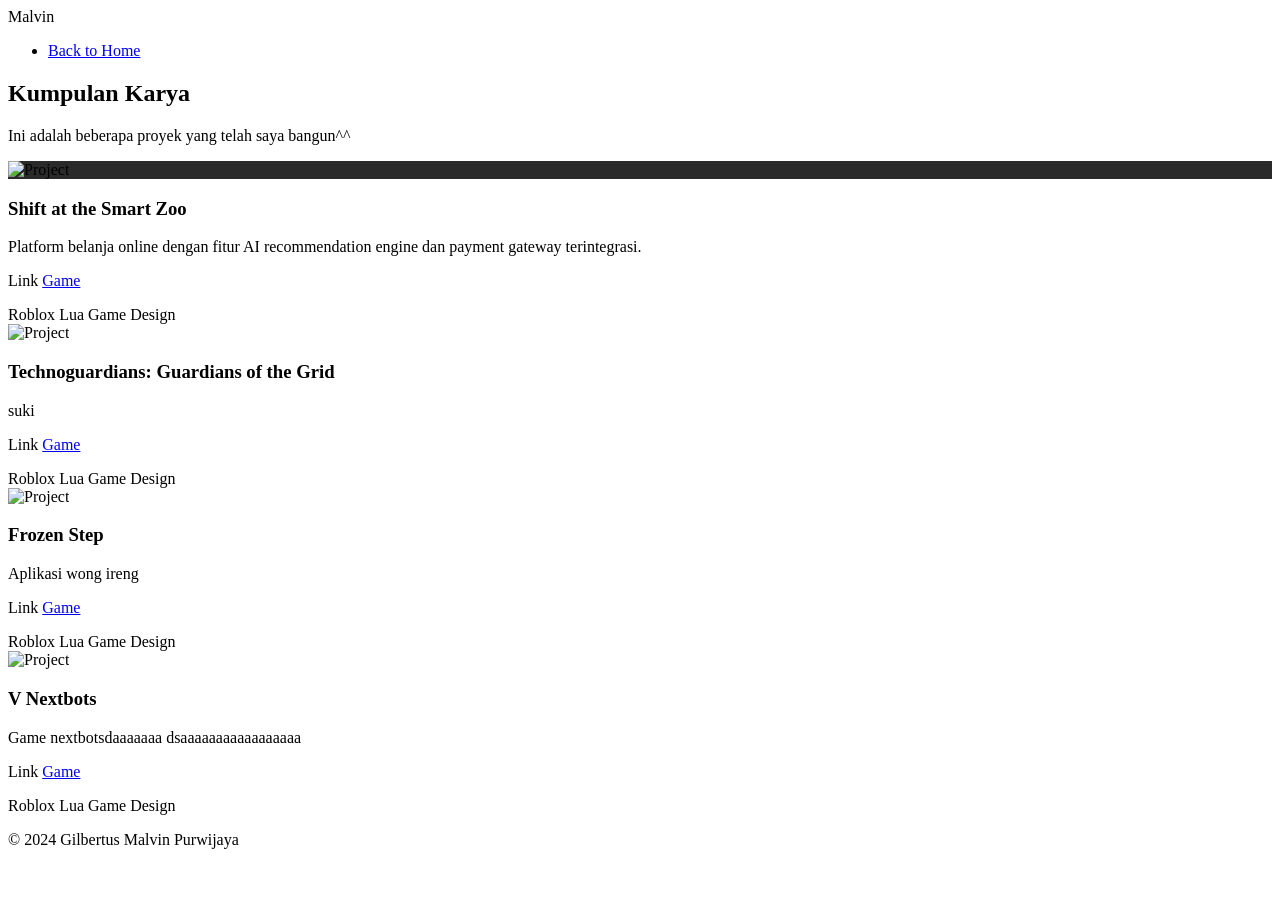
==== works.html @ c40f4d0c "Update works.html" ====
<!DOCTYPE html>
<html lang="id">
<head>
    <meta charset="UTF-8">
    <meta name="viewport" content="width=device-width, initial-scale=1.0">
    <title>My Works | Vin's Webpage</title>
    <link rel="icon" type="image/x-icon" href="assets/favicon.ico">
    <link rel="stylesheet" href="style.css">
    <link href="https://fonts.googleapis.com/css2?family=Space+Grotesk:wght@300;500;700&display=swap" rel="stylesheet">
</head>
<body>

    <nav class="navbar">
        <div class="logo">Mal<span class="highlight">vin</span></div>
        <ul class="nav-links">
            <li><a href="index.html">Back to Home</a></li>
        </ul>
    </nav>

    <section class="works-header">
        <h1>Kumpulan <span class="text-gradient">Karya</span></h1>
        <p>Ini adalah beberapa proyek yang telah saya bangun^^</p>
    </section>

    <section class="works-grid">
        <!-- Project 1 -->
        <article class="project-card fade-in">
            <div class="project-img" style="background-color: #2a2a2a;">
                <!-- Ganti src dengan gambar asli -->
                <img src="https://tr.rbxcdn.com/180DAY-55b3eeb2835ac07e2cf272232fea3db7/768/432/Image/Webp/noFilter" alt="Project">
            </div>
            <div class="project-info">
                <h3>Shift at the Smart Zoo</h3>
                <p>Platform belanja online dengan fitur AI recommendation engine dan payment gateway terintegrasi.</p>
                <p>Link <a href="https://www.roblox.com/games/86723143240397/Shift-at-the-Smart-Zoo">Game</a></p>
                <div class="tags">
                    <span>Roblox</span>
                    <span>Lua</span>
                    <span>Game Design</span>
                </div>
            </div>
        </article>

        <!-- Project -->
        <article class="project-card fade-in">
            <div class="project-img">
                <img src="https://tr.rbxcdn.com/180DAY-8b3450a40013ffde71bf3115431fa652/768/432/Image/Webp/noFilter" alt="Project">
            </div>
            <div class="project-info">
                <h3>Technoguardians: Guardians of the Grid</h3>
                <p>suki</p>
                <p>Link <a href="https://www.roblox.com/games/99556333273088/Technoguardians-Guardians-of-the-Grid">Game</a></p>
                <div class="tags">
                    <span>Roblox</span>
                    <span>Lua</span>
                    <span>Game Design</span>
                </div>
            </div>
        </article>

        <!-- Project -->
        <article class="project-card fade-in">
            <div class="project-img">
                <img src="https://tr.rbxcdn.com/180DAY-e037754cc2c44fcc82bf92be59badb93/768/432/Image/Webp/noFilter" alt="Project">
            </div>
            <div class="project-info">
                <h3>Frozen Step</h3>
                <p>Aplikasi wong ireng</p>
                <p>Link <a href="https://www.roblox.com/games/101469570508709/Frozen-Step">Game</a></p>
                <div class="tags">
                    <span>Roblox</span>
                    <span>Lua</span>
                    <span>Game Design</span>
                </div>
            </div>
        </article>

        <!-- Project -->
        <article class="project-card fade-in">
            <div class="project-img">
                <img src="https://tr.rbxcdn.com/180DAY-db9d23b5134bbd35b0927afdff4d7d1f/768/432/Image/Webp/noFilter" alt="Project">
            </div>
            <div class="project-info">
                <h3>V Nextbots</h3>
                <p>Game nextbotsdaaaaaaa dsaaaaaaaaaaaaaaaaa</p>
                <p>Link <a href="https://www.roblox.com/games/11868335773/V-Nextbots">Game</a></p>
                <div class="tags">
                    <span>Roblox</span>
                    <span>Lua</span>
                    <span>Game Design</span>
                </div>
            </div>
        </article>
    </section>

    <footer>
        <p>&copy; 2024 Gilbertus Malvin Purwijaya</p>
    </footer>

    <script src="script.js"></script>
</body>

</html>
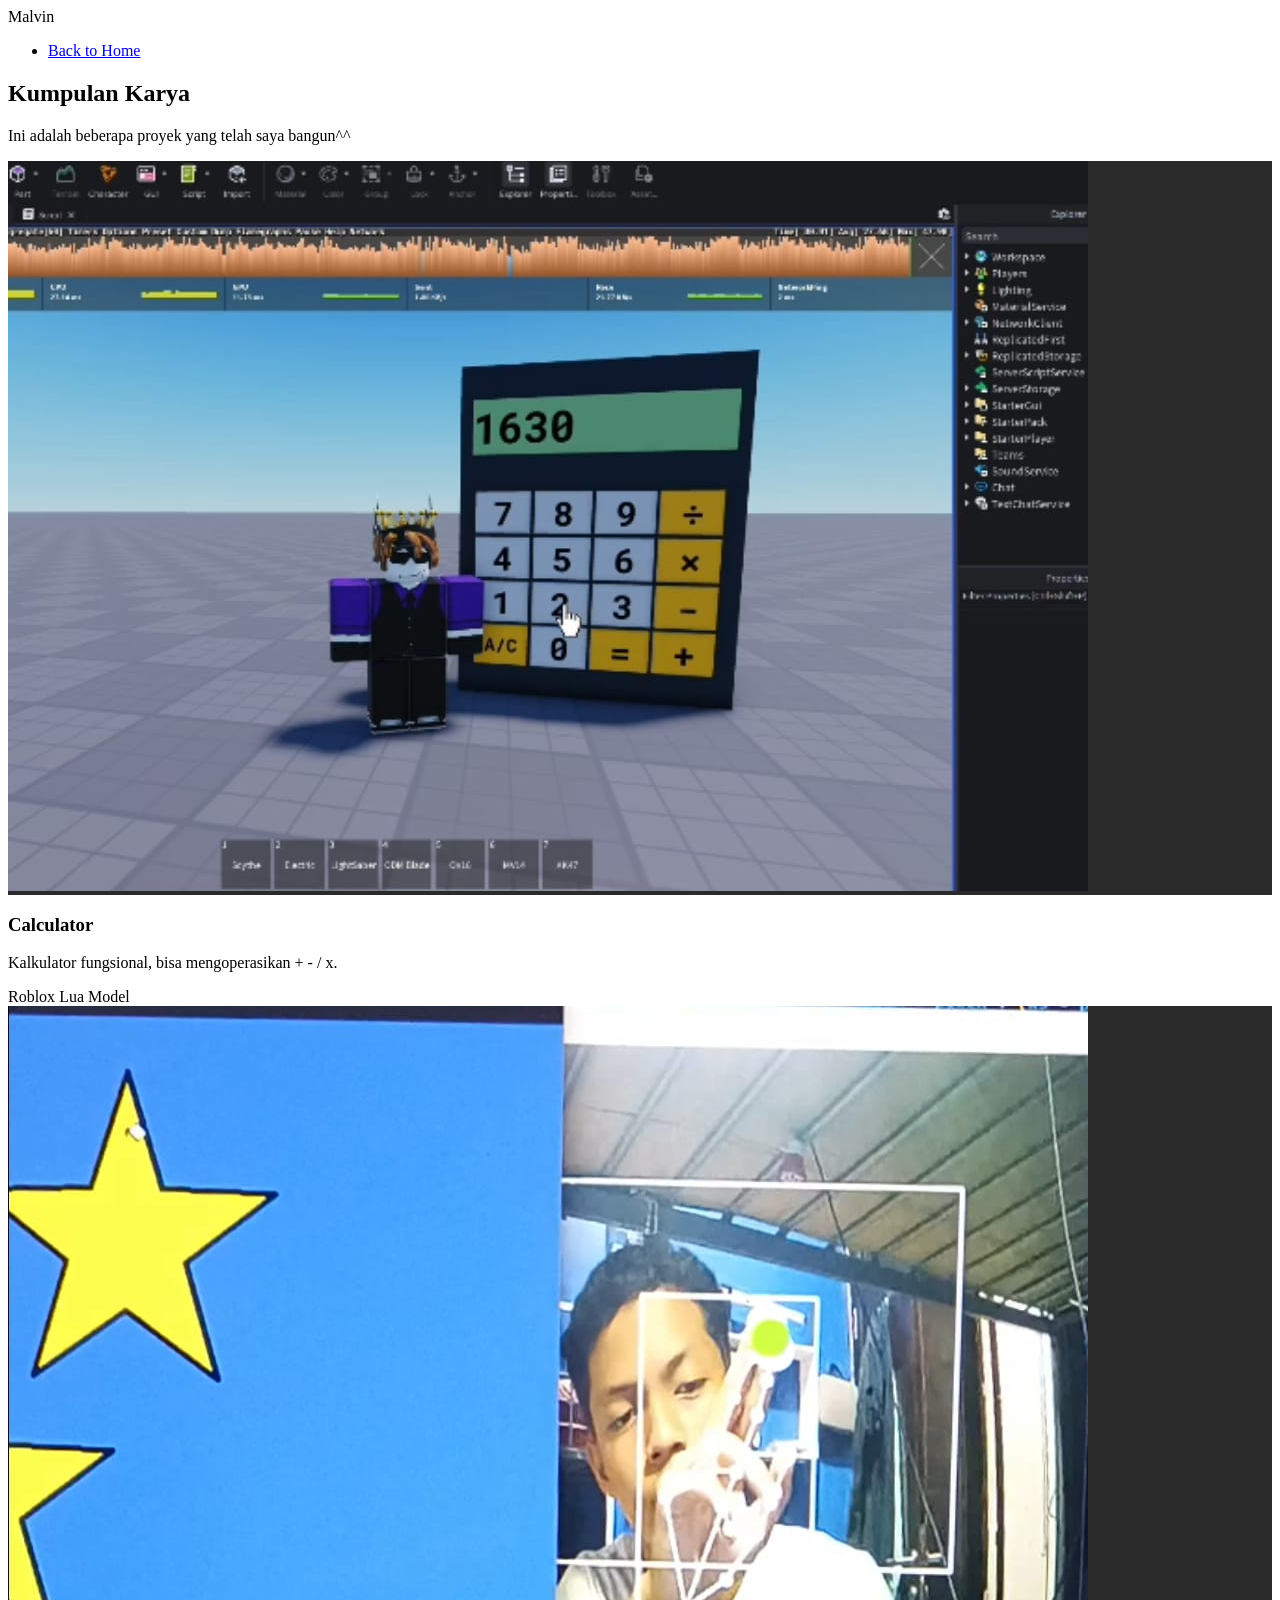
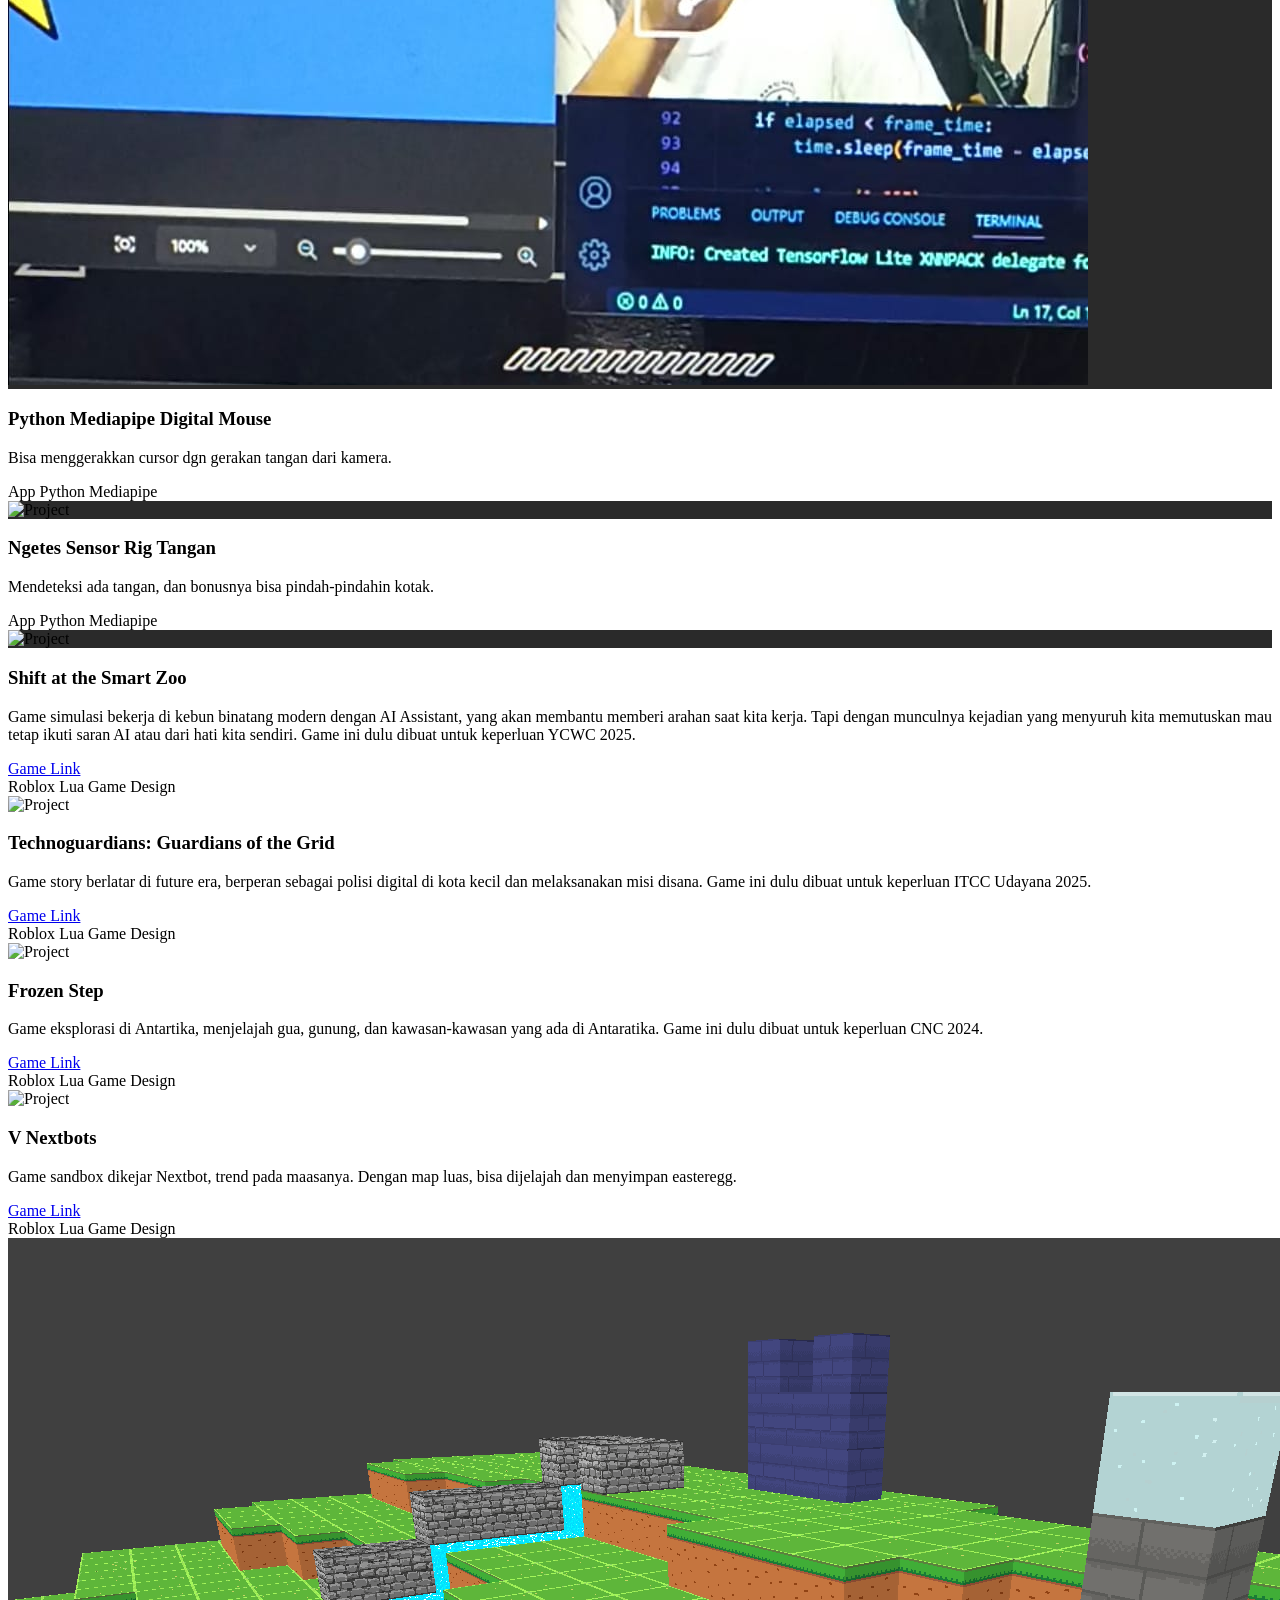
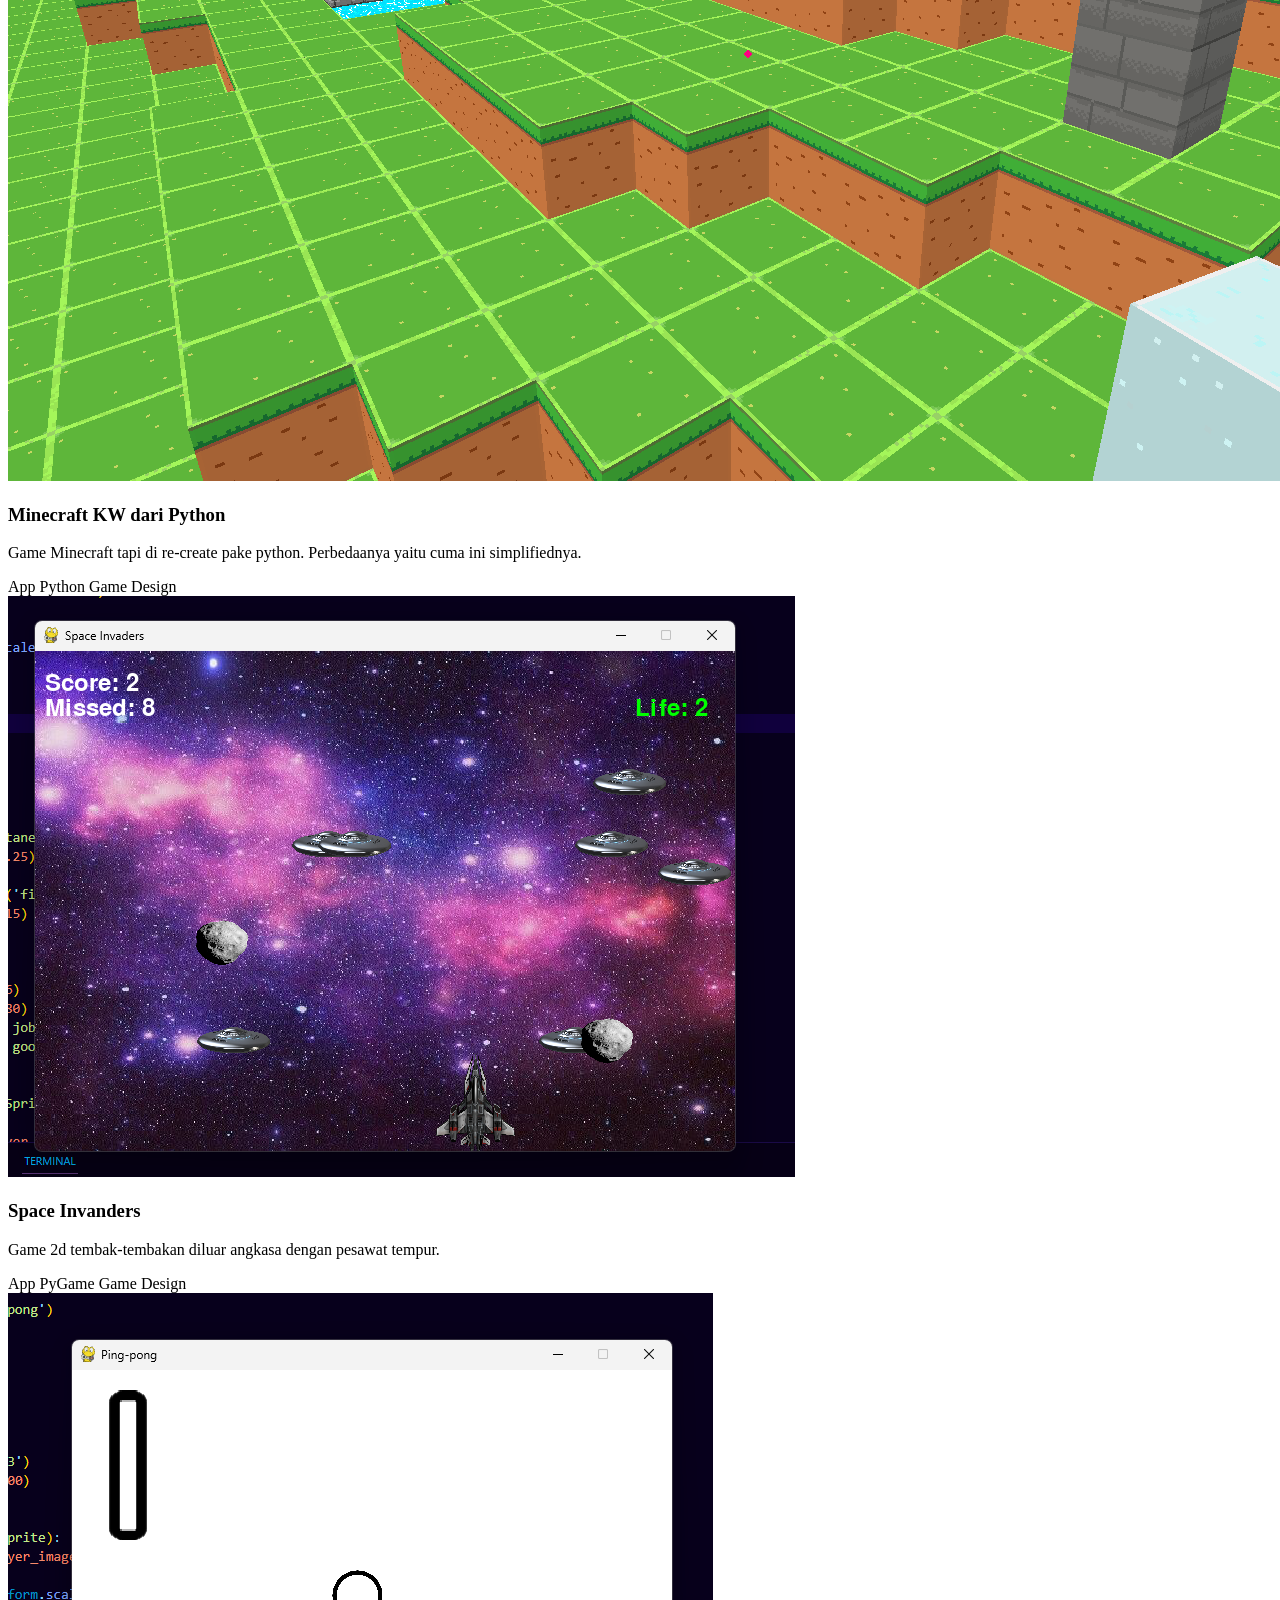
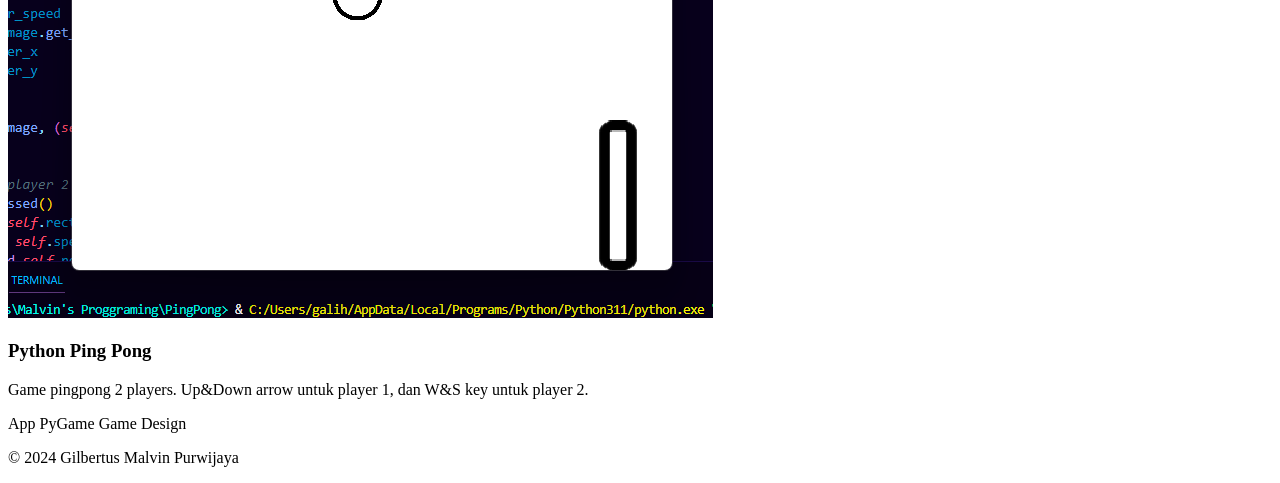
==== commit 164251fb: "Update works.html" ====
--- a/works.html
+++ b/works.html
@@ -22,17 +22,64 @@
         <p>Ini adalah beberapa proyek yang telah saya bangun^^</p>
     </section>
 
-    <section class="works-grid">
-        <!-- Project 1 -->
-        <article class="project-card fade-in">
-            <div class="project-img" style="background-color: #2a2a2a;">
-                <!-- Ganti src dengan gambar asli -->
+    <section class="works-grid"> <!-- POSTS -------------------->
+        <!-- Project -->
+        <article class="project-card fade-in">
+            <div class="project-img" style="background-color: #2a2a2a;">
+                <img src="assets/creations/rblxcalc.jpeg" alt="Project">
+            </div>
+            <div class="project-info">
+                <h3>Calculator</h3>
+                <p>Kalkulator fungsional, bisa mengoperasikan + - / x.</p>
+                <div class="tags">
+                    <span>Roblox</span>
+                    <span>Lua</span>
+                    <span>Model</span>
+                </div>
+            </div>
+        </article>
+        
+        <!-- Project -->
+        <article class="project-card fade-in">
+            <div class="project-img" style="background-color: #2a2a2a;">
+                <img src="assets/creations/pydigitalmouse.jpeg" alt="Project">
+            </div>
+            <div class="project-info">
+                <h3>Python Mediapipe Digital Mouse</h3>
+                <p>Bisa menggerakkan cursor dgn gerakan tangan dari kamera.</p>
+                <div class="tags">
+                    <span>App</span>
+                    <span>Python</span>
+                    <span>Mediapipe</span>
+                </div>
+            </div>
+        </article>
+        
+        <!-- Project -->
+        <article class="project-card fade-in">
+            <div class="project-img" style="background-color: #2a2a2a;">
+                <img src="assets/creations/pymediapipetest" alt="Project">
+            </div>
+            <div class="project-info">
+                <h3>Ngetes Sensor Rig Tangan</h3>
+                <p>Mendeteksi ada tangan, dan bonusnya bisa pindah-pindahin kotak.</p>
+                <div class="tags">
+                    <span>App</span>
+                    <span>Python</span>
+                    <span>Mediapipe</span>
+                </div>
+            </div>
+        </article>
+        
+        <!-- Project -->
+        <article class="project-card fade-in">
+            <div class="project-img" style="background-color: #2a2a2a;">
                 <img src="https://tr.rbxcdn.com/180DAY-55b3eeb2835ac07e2cf272232fea3db7/768/432/Image/Webp/noFilter" alt="Project">
             </div>
             <div class="project-info">
                 <h3>Shift at the Smart Zoo</h3>
-                <p>Platform belanja online dengan fitur AI recommendation engine dan payment gateway terintegrasi.</p>
-                <p>Link <a href="https://www.roblox.com/games/86723143240397/Shift-at-the-Smart-Zoo">Game</a></p>
+                <p>Game simulasi bekerja di kebun binatang modern dengan AI Assistant, yang akan membantu memberi arahan saat kita kerja. Tapi dengan munculnya kejadian yang menyuruh kita memutuskan mau tetap ikuti saran AI atau dari hati kita sendiri. Game ini dulu dibuat untuk keperluan YCWC 2025.</p>
+                <a href="https://www.roblox.com/games/86723143240397/Shift-at-the-Smart-Zoo" class="social-link">Game Link</a>
                 <div class="tags">
                     <span>Roblox</span>
                     <span>Lua</span>
@@ -48,8 +95,8 @@
             </div>
             <div class="project-info">
                 <h3>Technoguardians: Guardians of the Grid</h3>
-                <p>suki</p>
-                <p>Link <a href="https://www.roblox.com/games/99556333273088/Technoguardians-Guardians-of-the-Grid">Game</a></p>
+                <p>Game story berlatar di future era, berperan sebagai polisi digital di kota kecil dan melaksanakan misi disana. Game ini dulu dibuat untuk keperluan ITCC Udayana 2025.</p>
+                <a href="https://www.roblox.com/games/99556333273088/Technoguardians-Guardians-of-the-Grid" class="social-link">Game Link</a>
                 <div class="tags">
                     <span>Roblox</span>
                     <span>Lua</span>
@@ -65,8 +112,8 @@
             </div>
             <div class="project-info">
                 <h3>Frozen Step</h3>
-                <p>Aplikasi wong ireng</p>
-                <p>Link <a href="https://www.roblox.com/games/101469570508709/Frozen-Step">Game</a></p>
+                <p>Game eksplorasi di Antartika, menjelajah gua, gunung, dan kawasan-kawasan yang ada di Antaratika. Game ini dulu dibuat untuk keperluan CNC 2024.</p>
+                <a href="https://www.roblox.com/games/101469570508709/Frozen-Step" class="social-link">Game Link</a>
                 <div class="tags">
                     <span>Roblox</span>
                     <span>Lua</span>
@@ -82,11 +129,59 @@
             </div>
             <div class="project-info">
                 <h3>V Nextbots</h3>
-                <p>Game nextbotsdaaaaaaa dsaaaaaaaaaaaaaaaaa</p>
-                <p>Link <a href="https://www.roblox.com/games/11868335773/V-Nextbots">Game</a></p>
-                <div class="tags">
-                    <span>Roblox</span>
-                    <span>Lua</span>
+                <p>Game sandbox dikejar Nextbot, trend pada maasanya. Dengan map luas, bisa dijelajah dan menyimpan easteregg.</p>
+                <a href="https://www.roblox.com/games/11868335773/V-Nextbots" class="social-link">Game Link</a>
+                <div class="tags">
+                    <span>Roblox</span>
+                    <span>Lua</span>
+                    <span>Game Design</span>
+                </div>
+            </div>
+        </article>
+        
+        <!-- Project -->
+        <article class="project-card fade-in">
+            <div class="project-img">
+                <img src="assets/creations/minecraftpython.png" alt="Project">
+            </div>
+            <div class="project-info">
+                <h3>Minecraft KW dari Python</h3>
+                <p>Game Minecraft tapi di re-create pake python. Perbedaanya yaitu cuma ini simplifiednya.</p>
+                <div class="tags">
+                    <span>App</span>
+                    <span>Python</span>
+                    <span>Game Design</span>
+                </div>
+            </div>
+        </article>
+        
+        <!-- Project -->
+        <article class="project-card fade-in">
+            <div class="project-img">
+                <img src="assets/creations/spaceinvanders.png" alt="Project">
+            </div>
+            <div class="project-info">
+                <h3>Space Invanders</h3>
+                <p>Game 2d tembak-tembakan diluar angkasa dengan pesawat tempur.</p>
+                <div class="tags">
+                    <span>App</span>
+                    <span>PyGame</span>
+                    <span>Game Design</span>
+                </div>
+            </div>
+        </article>
+        
+        <!-- Project -->
+        <article class="project-card fade-in">
+            <div class="project-img">
+                <img src="assets/creations/pingpongpython.png" alt="Project">
+            </div>
+            <div class="project-info">
+                <h3>Python Ping Pong</h3>
+                <p>Game pingpong 2 players. Up&Down arrow untuk player 1, dan W&S key untuk player 2.</p>
+                <div class="tags">
+                    <span>App</span>
+                    <span>PyGame</span>
                     <span>Game Design</span>
                 </div>
             </div>
@@ -101,3 +196,5 @@
 </body>
 
 </html>
+
+
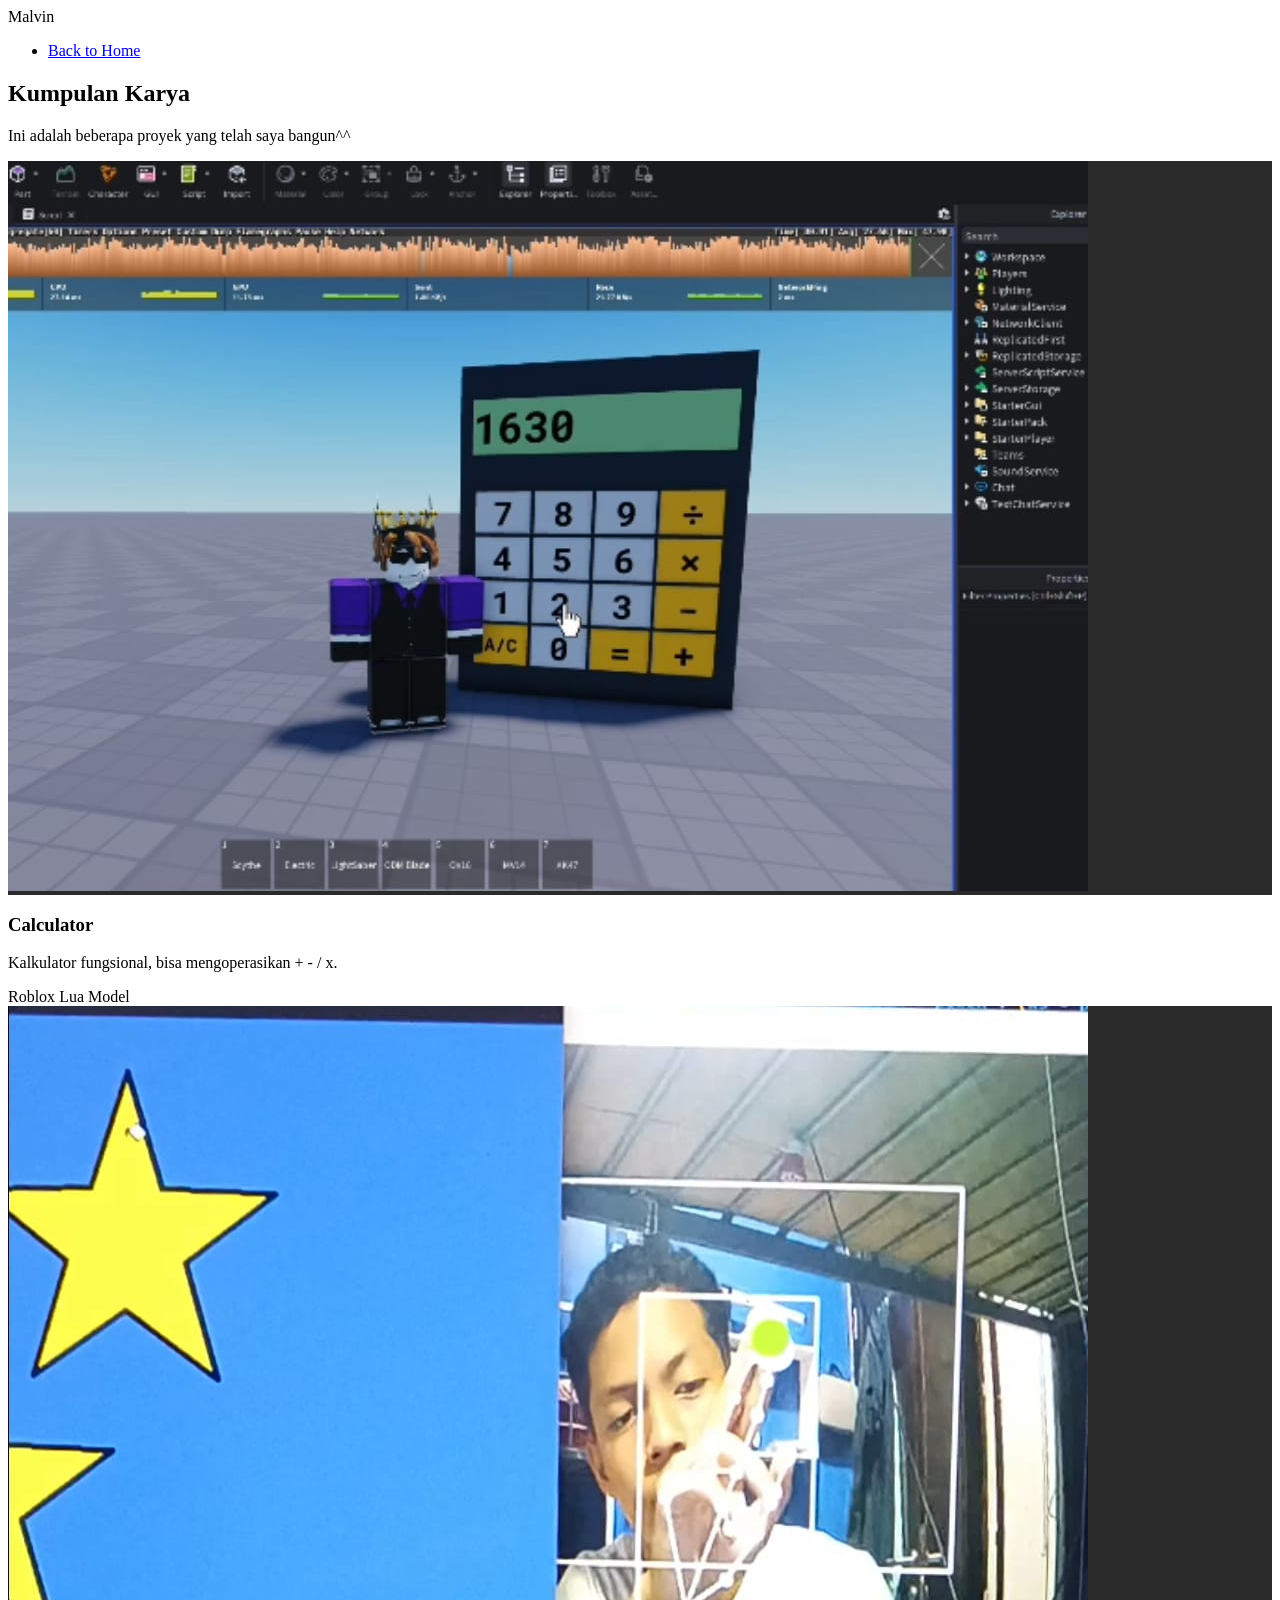
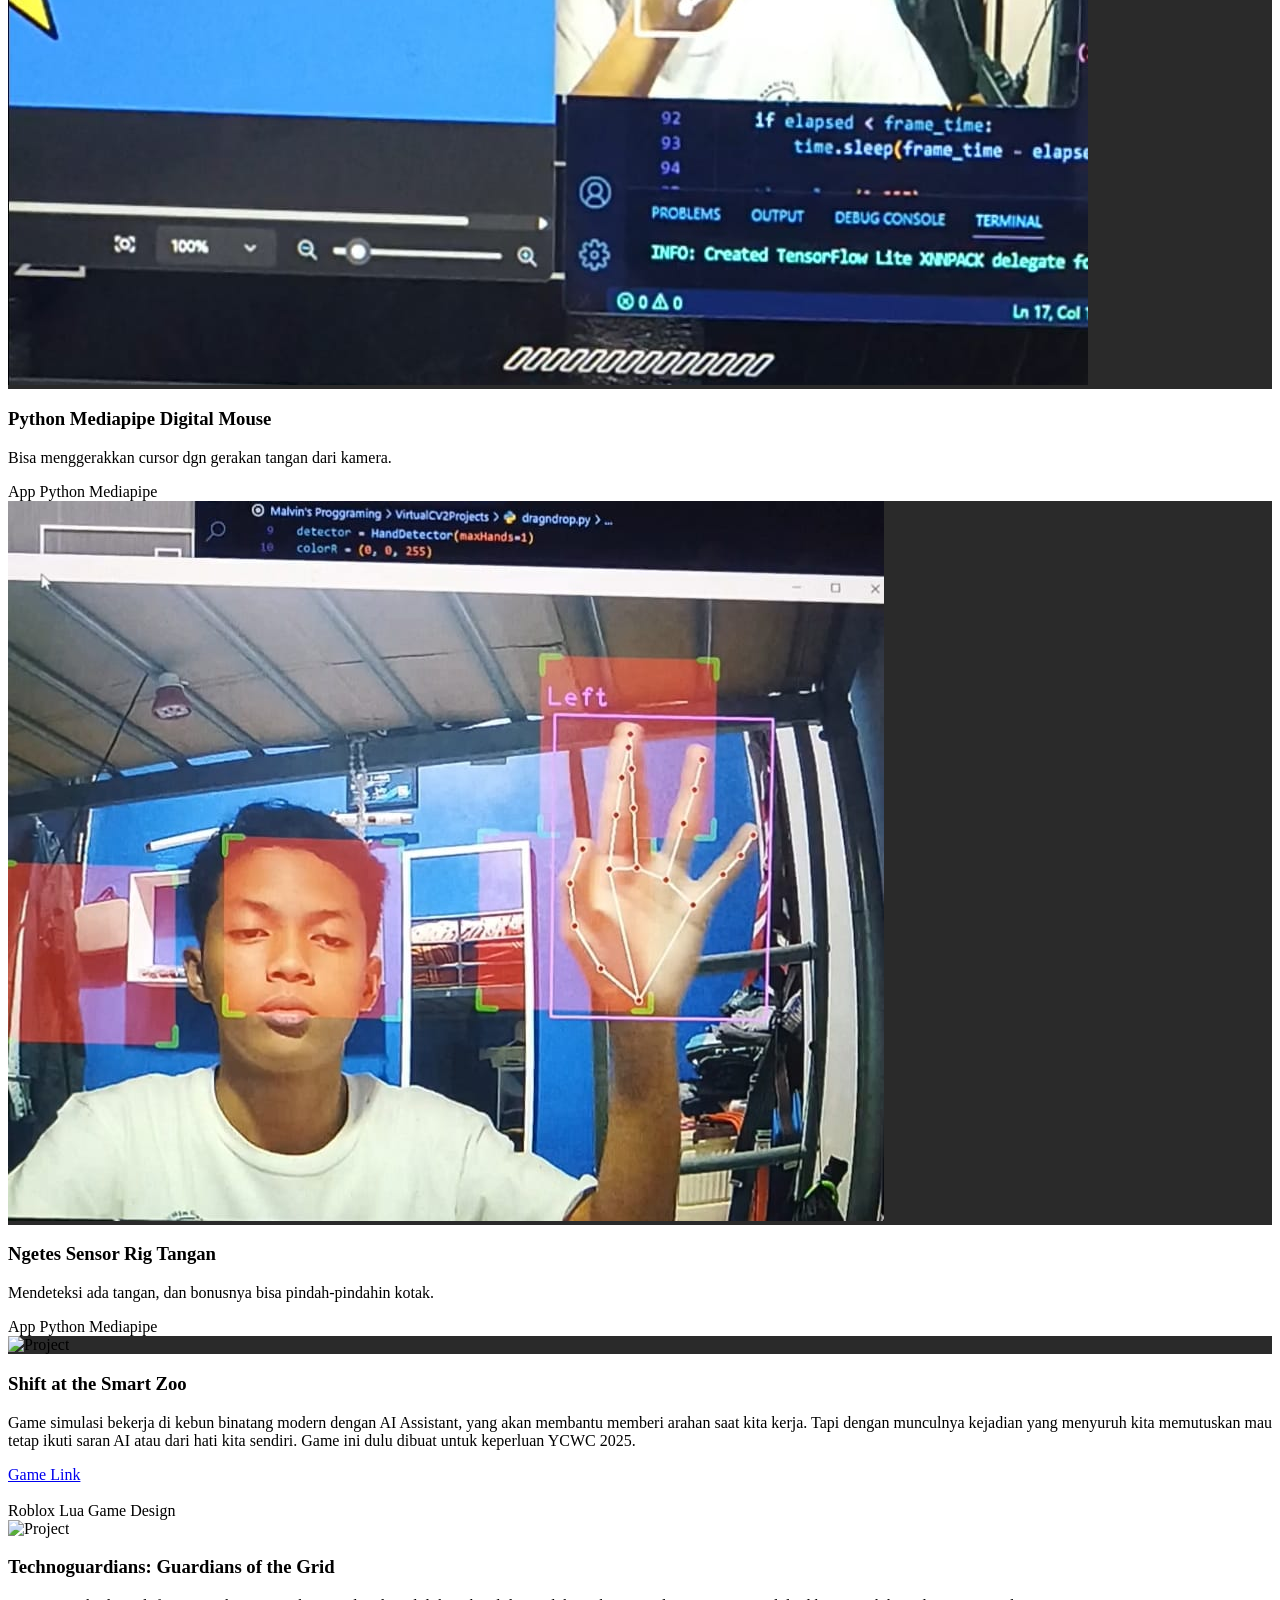
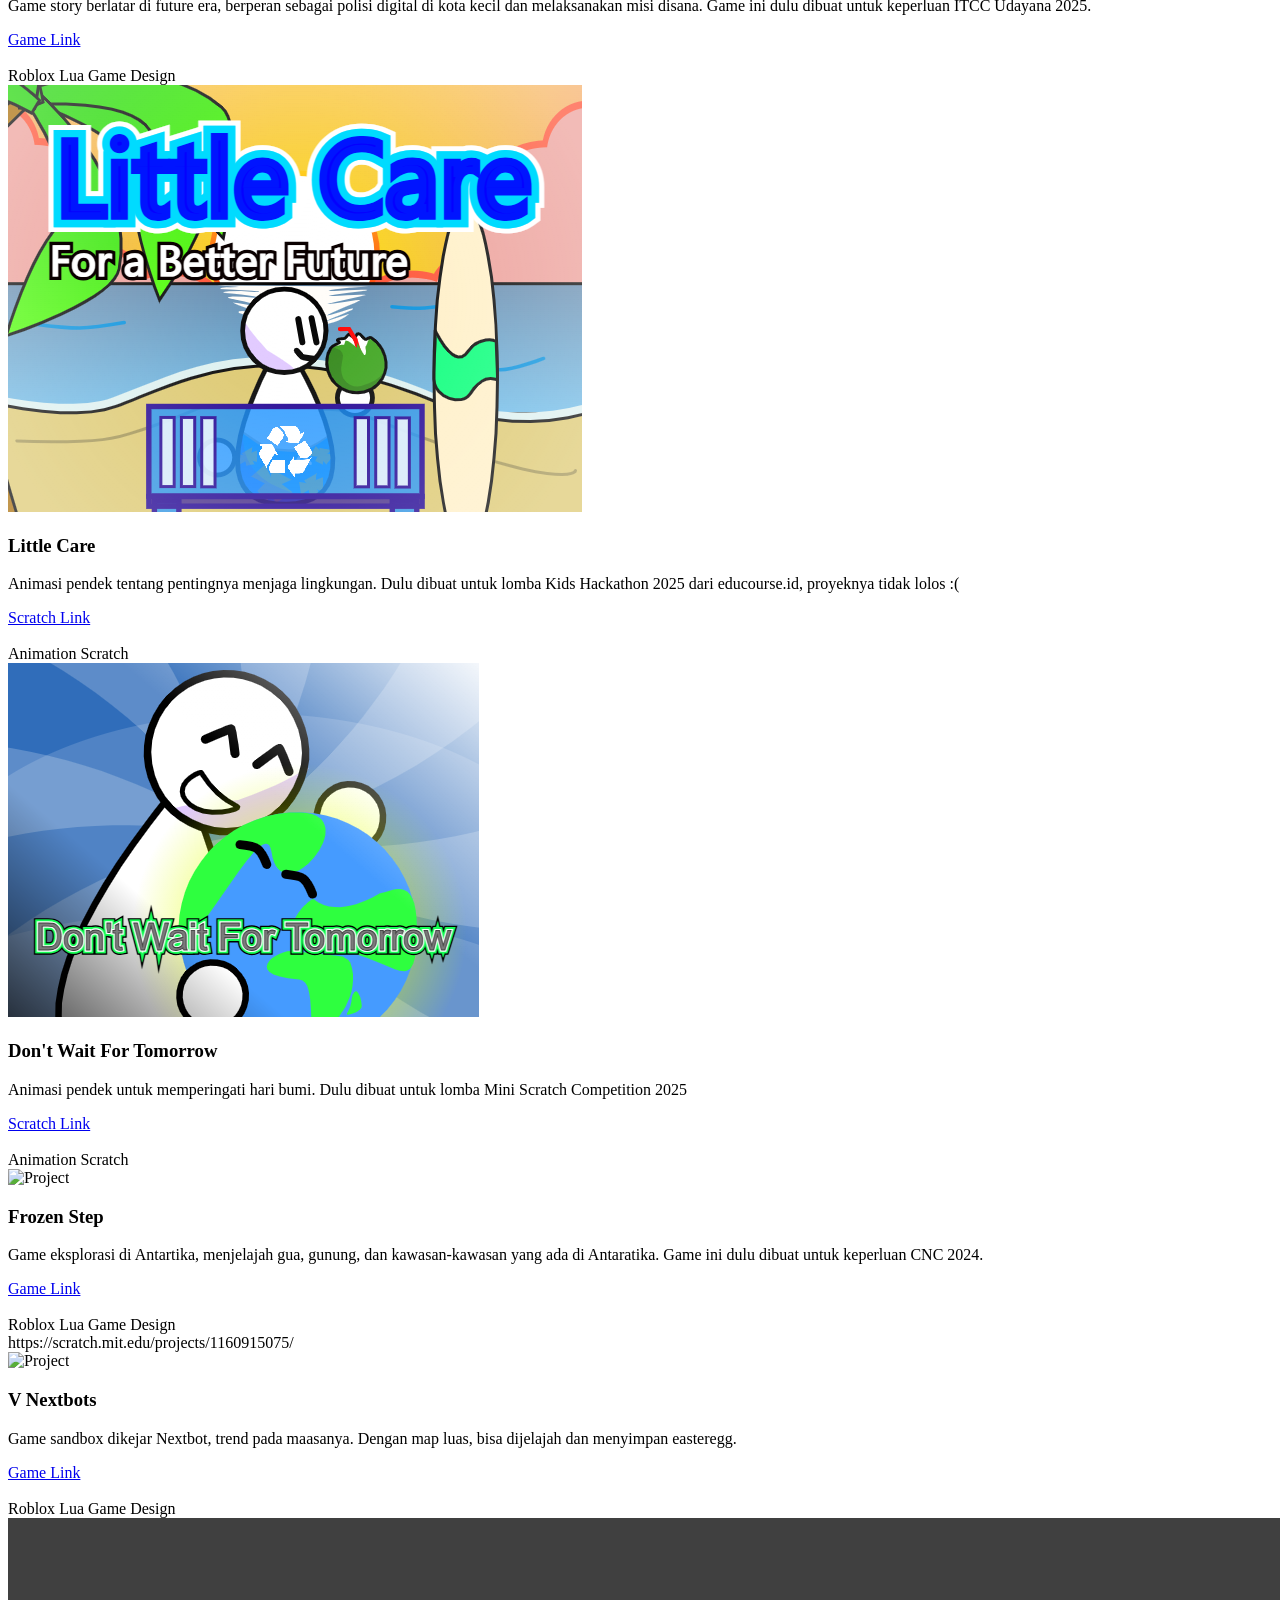
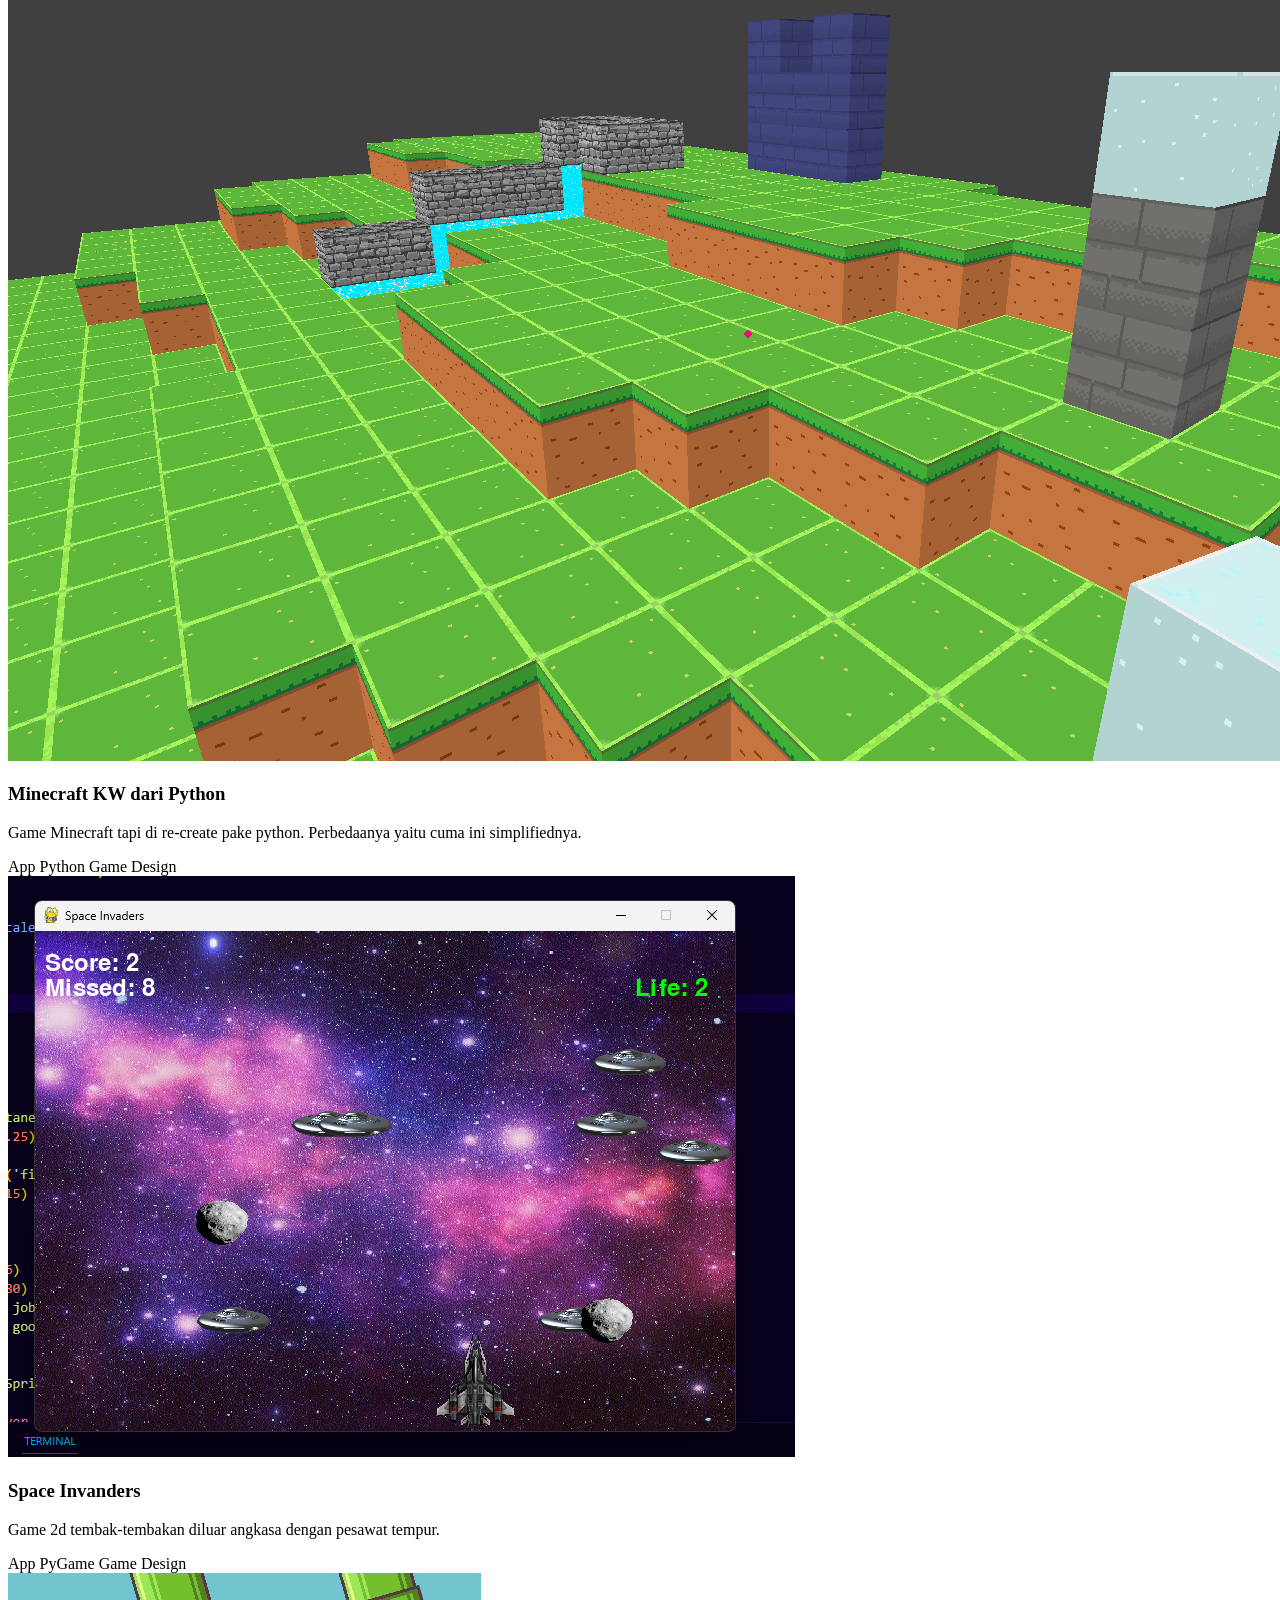
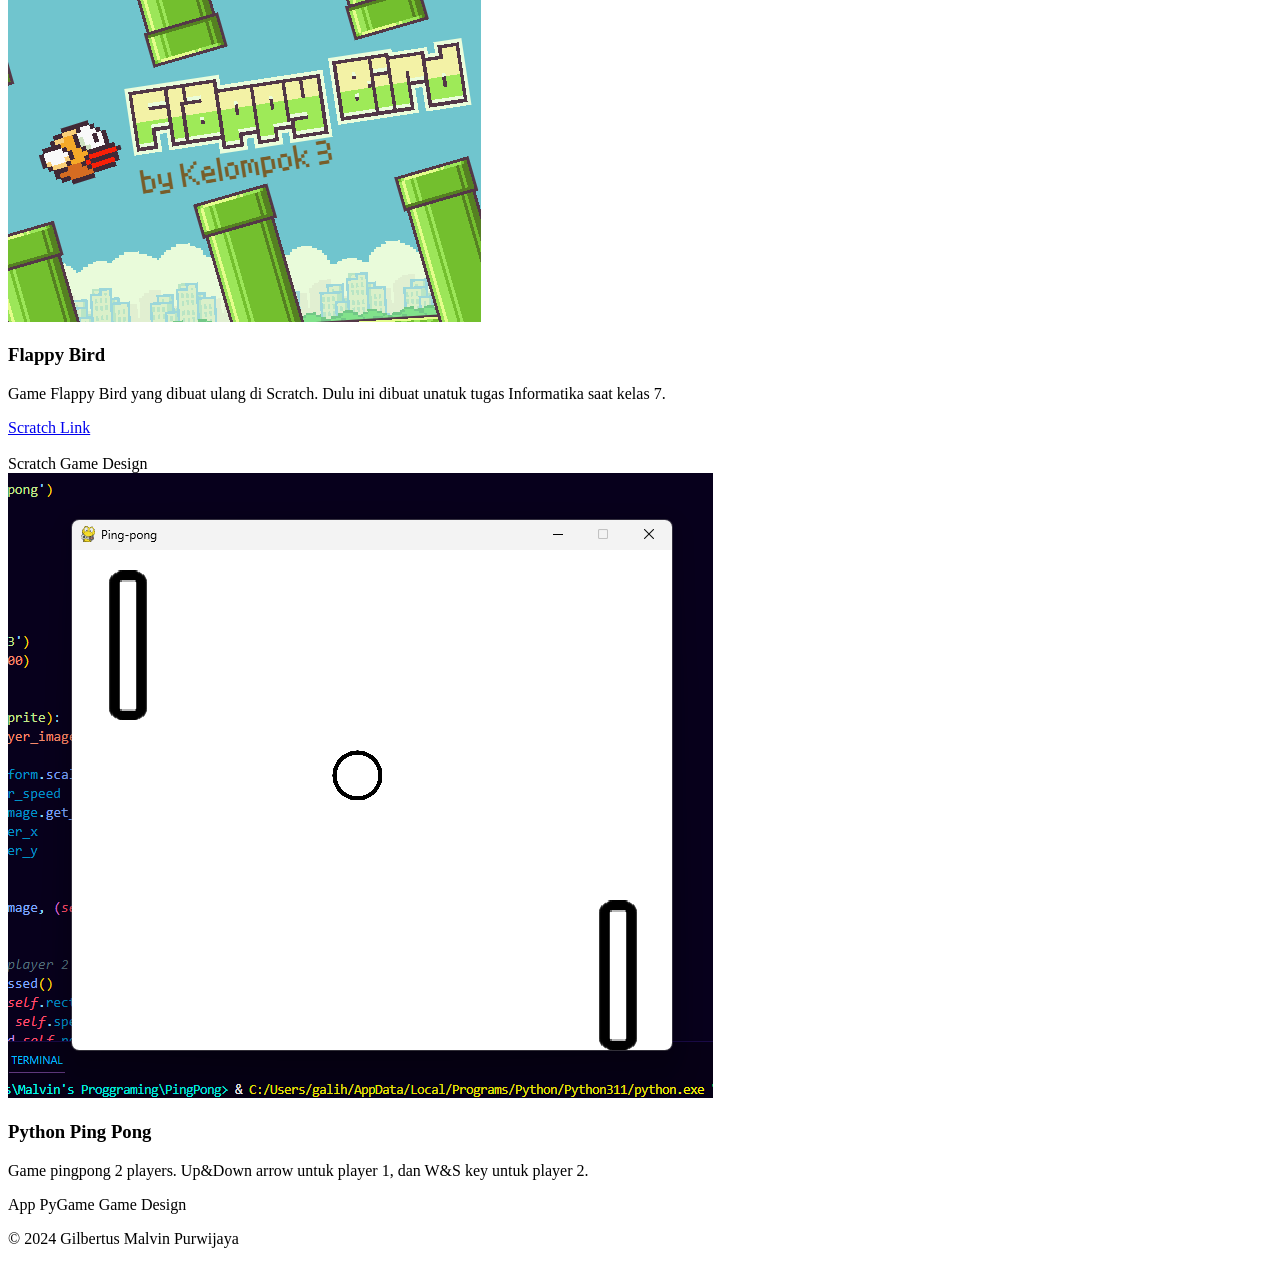
==== commit 457113cb: "Update works.html" ====
--- a/works.html
+++ b/works.html
@@ -58,7 +58,7 @@
         <!-- Project -->
         <article class="project-card fade-in">
             <div class="project-img" style="background-color: #2a2a2a;">
-                <img src="assets/creations/pymediapipetest" alt="Project">
+                <img src="assets/creations/pymediapipetest.jpeg" alt="Project">
             </div>
             <div class="project-info">
                 <h3>Ngetes Sensor Rig Tangan</h3>
@@ -80,6 +80,7 @@
                 <h3>Shift at the Smart Zoo</h3>
                 <p>Game simulasi bekerja di kebun binatang modern dengan AI Assistant, yang akan membantu memberi arahan saat kita kerja. Tapi dengan munculnya kejadian yang menyuruh kita memutuskan mau tetap ikuti saran AI atau dari hati kita sendiri. Game ini dulu dibuat untuk keperluan YCWC 2025.</p>
                 <a href="https://www.roblox.com/games/86723143240397/Shift-at-the-Smart-Zoo" class="social-link">Game Link</a>
+                <br></br>
                 <div class="tags">
                     <span>Roblox</span>
                     <span>Lua</span>
@@ -96,11 +97,49 @@
             <div class="project-info">
                 <h3>Technoguardians: Guardians of the Grid</h3>
                 <p>Game story berlatar di future era, berperan sebagai polisi digital di kota kecil dan melaksanakan misi disana. Game ini dulu dibuat untuk keperluan ITCC Udayana 2025.</p>
+               
                 <a href="https://www.roblox.com/games/99556333273088/Technoguardians-Guardians-of-the-Grid" class="social-link">Game Link</a>
-                <div class="tags">
-                    <span>Roblox</span>
-                    <span>Lua</span>
-                    <span>Game Design</span>
+                <br></br>
+                <div class="tags">
+                    <span>Roblox</span>
+                    <span>Lua</span>
+                    <span>Game Design</span>
+                </div>
+            </div>
+        </article>
+
+        <!-- Project -->
+        <article class="project-card fade-in">
+            <div class="project-img">
+                <img src="assets/creations/littlecarescratch.png" alt="Project">
+            </div>
+            <div class="project-info">
+                <h3>Little Care</h3>
+                <p>Animasi pendek tentang pentingnya menjaga lingkungan. Dulu dibuat untuk lomba Kids Hackathon 2025 dari educourse.id, proyeknya tidak lolos :(</p>
+                
+                <a href="https://scratch.mit.edu/projects/1230849040/" class="social-link">Scratch Link</a>
+                <br></br>
+                <div class="tags">
+                    <span>Animation</span>
+                    <span>Scratch</span>
+                </div>
+            </div>
+        </article>
+
+        <!-- Project -->
+        <article class="project-card fade-in">
+            <div class="project-img">
+                <img src="assets/creations/dontwaitfortomorrowscratch.png" alt="Project">
+            </div>
+            <div class="project-info">
+                <h3>Don't Wait For Tomorrow</h3>
+                <p>Animasi pendek untuk memperingati hari bumi. Dulu dibuat untuk lomba Mini Scratch Competition 2025</p>
+                
+                <a href="https://scratch.mit.edu/projects/1160915075/" class="social-link">Scratch Link</a>
+                <br></br>
+                <div class="tags">
+                    <span>Animation</span>
+                    <span>Scratch</span>
                 </div>
             </div>
         </article>
@@ -113,24 +152,28 @@
             <div class="project-info">
                 <h3>Frozen Step</h3>
                 <p>Game eksplorasi di Antartika, menjelajah gua, gunung, dan kawasan-kawasan yang ada di Antaratika. Game ini dulu dibuat untuk keperluan CNC 2024.</p>
+                
                 <a href="https://www.roblox.com/games/101469570508709/Frozen-Step" class="social-link">Game Link</a>
-                <div class="tags">
-                    <span>Roblox</span>
-                    <span>Lua</span>
-                    <span>Game Design</span>
-                </div>
-            </div>
-        </article>
-
-        <!-- Project -->
-        <article class="project-card fade-in">
+                <br></br>
+                <div class="tags">
+                    <span>Roblox</span>
+                    <span>Lua</span>
+                    <span>Game Design</span>
+                </div>
+            </div>
+        </article>
+        
+        <!-- Project -->
+        <article class="project-card fade-in">https://scratch.mit.edu/projects/1160915075/
             <div class="project-img">
                 <img src="https://tr.rbxcdn.com/180DAY-db9d23b5134bbd35b0927afdff4d7d1f/768/432/Image/Webp/noFilter" alt="Project">
             </div>
             <div class="project-info">
                 <h3>V Nextbots</h3>
                 <p>Game sandbox dikejar Nextbot, trend pada maasanya. Dengan map luas, bisa dijelajah dan menyimpan easteregg.</p>
+                
                 <a href="https://www.roblox.com/games/11868335773/V-Nextbots" class="social-link">Game Link</a>
+                <br></br>
                 <div class="tags">
                     <span>Roblox</span>
                     <span>Lua</span>
@@ -166,6 +209,23 @@
                 <div class="tags">
                     <span>App</span>
                     <span>PyGame</span>
+                    <span>Game Design</span>
+                </div>
+            </div>
+        </article>
+        
+        <!-- Project -->
+        <article class="project-card fade-in">
+            <div class="project-img">
+                <img src="assets/creations/flappybirdscratch.png" alt="Project">
+            </div>
+            <div class="project-info">
+                <h3>Flappy Bird</h3>
+                <p>Game Flappy Bird yang dibuat ulang di Scratch. Dulu ini dibuat unatuk tugas Informatika saat kelas 7.</p>
+                <a href="https://scratch.mit.edu/projects/1030535210/" class="social-link">Scratch Link</a>
+                <br></br>
+                <div class="tags">
+                    <span>Scratch</span>
                     <span>Game Design</span>
                 </div>
             </div>
@@ -198,3 +258,6 @@
 </html>
 
 
+
+
+
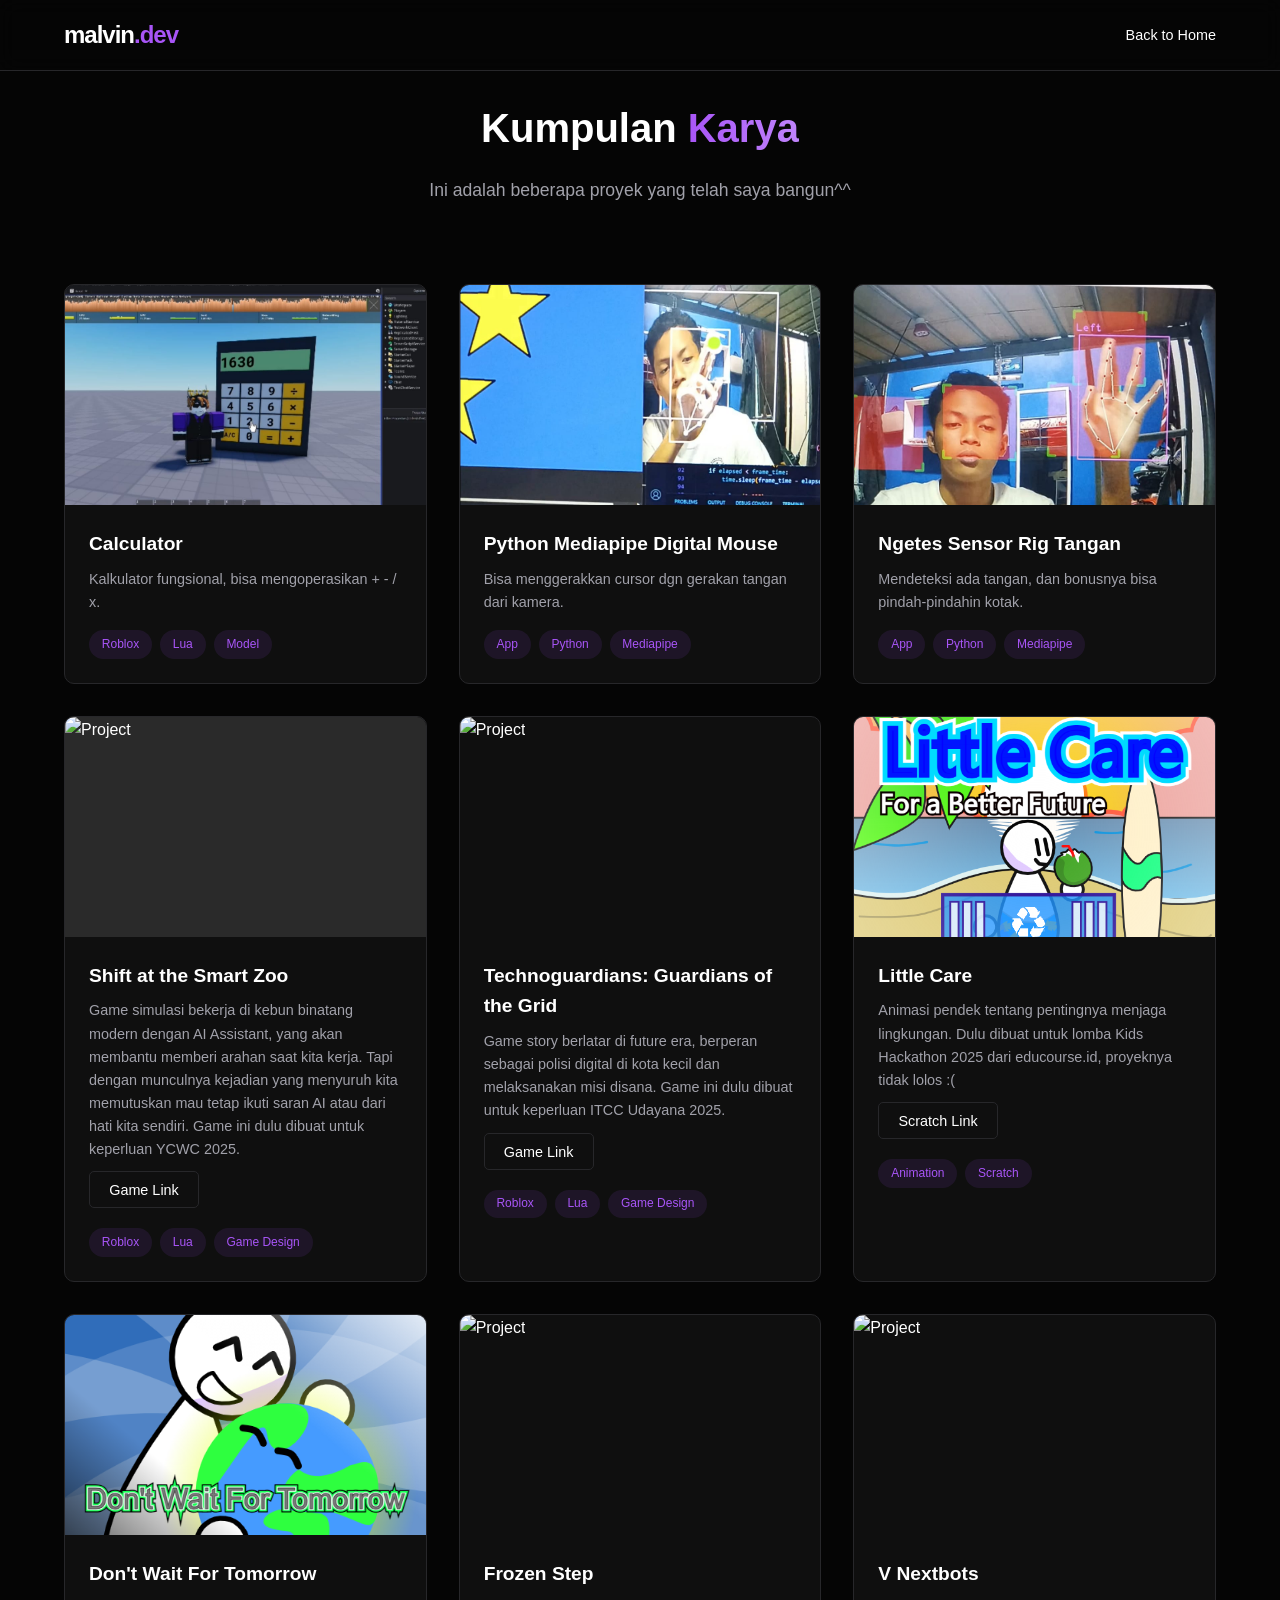
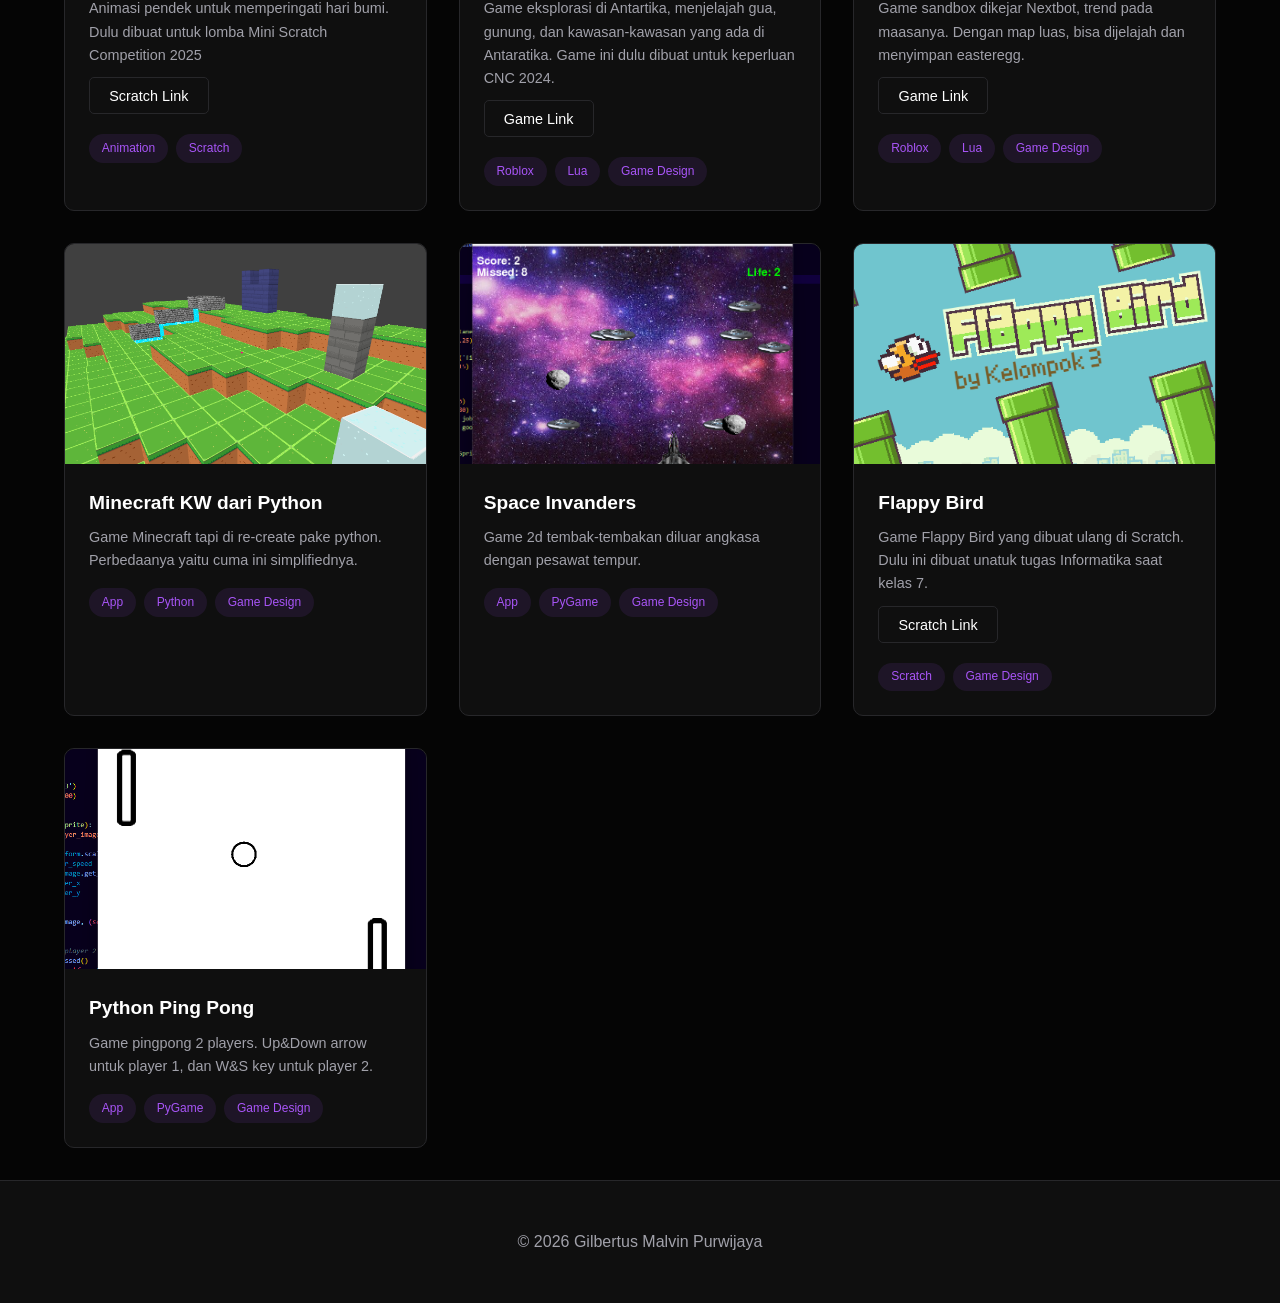
==== commit cb347fa4: "Update works.html" ====
--- a/works.html
+++ b/works.html
@@ -3,16 +3,25 @@
 <head>
     <meta charset="UTF-8">
     <meta name="viewport" content="width=device-width, initial-scale=1.0">
-    <title>My Works | Vin's Webpage</title>
+    <title>My Works | malvinDev</title>
     <link rel="icon" type="image/x-icon" href="assets/favicon.ico">
     <link rel="stylesheet" href="style.css">
     <link href="https://fonts.googleapis.com/css2?family=Space+Grotesk:wght@300;500;700&display=swap" rel="stylesheet">
 </head>
 <body>
 
+    <!-- Navbar -->
     <nav class="navbar">
-        <div class="logo">Mal<span class="highlight">vin</span></div>
-        <ul class="nav-links">
+        <div class="logo">malvin<span class="highlight">.dev</span></div>
+        
+        <!-- Mobile Menu Toggle -->
+        <div class="menu-toggle" id="mobile-menu">
+            <span></span>
+            <span></span>
+            <span></span>
+        </div>
+        
+        <ul class="nav-links" id="nav-links">
             <li><a href="index.html">Back to Home</a></li>
         </ul>
     </nav>
@@ -164,7 +173,7 @@
         </article>
         
         <!-- Project -->
-        <article class="project-card fade-in">https://scratch.mit.edu/projects/1160915075/
+        <article class="project-card fade-in">
             <div class="project-img">
                 <img src="https://tr.rbxcdn.com/180DAY-db9d23b5134bbd35b0927afdff4d7d1f/768/432/Image/Webp/noFilter" alt="Project">
             </div>
@@ -249,7 +258,7 @@
     </section>
 
     <footer>
-        <p>&copy; 2024 Gilbertus Malvin Purwijaya</p>
+        <p>&copy; 2026 Gilbertus Malvin Purwijaya</p>
     </footer>
 
     <script src="script.js"></script>
@@ -261,3 +270,8 @@
 
 
 
+
+
+
+
+
--- a/style.css
+++ b/style.css
@@ -0,0 +1,1904 @@
+:root {
+    --bg-color: #050505;
+    --bg-secondary: #0f0f0f;
+    --text-main: #ffffff;
+    --text-muted: #a1a1aa;
+    --accent-purple: #a855f7;
+    --accent-glow: rgba(168, 85, 247, 0.4);
+    --border-color: #27272a;
+    --font-main: 'Space Grotesk', sans-serif;
+    --spacing-sm: 1rem;
+    --spacing-md: 2rem;
+    --spacing-lg: 4rem;
+    --spacing-xl: 6rem;
+}
+
+* {
+    margin: 0;
+    padding: 0;
+    box-sizing: border-box;
+    scroll-behavior: smooth;
+}
+
+body {
+    background-color: var(--bg-color);
+    color: var(--text-main);
+    font-family: var(--font-main);
+    line-height: 1.6;
+    overflow-x: hidden;
+}
+
+/* ============================================
+   NAVBAR
+   ============================================ */
+.navbar {
+    position: fixed;
+    top: 0;
+    width: 100%;
+    padding: 1rem 5%;
+    display: flex;
+    justify-content: space-between;
+    align-items: center;
+    background: rgba(5, 5, 5, 0.8);
+    backdrop-filter: blur(10px);
+    z-index: 1000;
+    border-bottom: 1px solid var(--border-color);
+    transition: all 0.3s ease;
+}
+
+.logo {
+    font-size: 1.5rem;
+    font-weight: 700;
+    letter-spacing: -1px;
+}
+
+.highlight {
+    color: var(--accent-purple);
+}
+
+/* Desktop Nav Links */
+.nav-links {
+    list-style: none;
+    display: flex;
+    gap: 1.5rem;
+    align-items: center;
+}
+
+.nav-links a {
+    text-decoration: none;
+    color: var(--text-main);
+    font-size: 0.9rem;
+    transition: color 0.3s;
+}
+
+.nav-links a:hover {
+    color: var(--accent-purple);
+}
+
+.btn-nav {
+    border: 1px solid var(--accent-purple);
+    padding: 0.5rem 1rem;
+    border-radius: 4px;
+    font-size: 0.85rem;
+}
+
+.btn-nav:hover {
+    background: var(--accent-purple);
+    color: white;
+}
+
+/* Mobile Menu Toggle Button */
+.menu-toggle {
+    display: none;
+    flex-direction: column;
+    gap: 5px;
+    cursor: pointer;
+    padding: 5px;
+    z-index: 1001;
+}
+
+.menu-toggle span {
+    width: 25px;
+    height: 3px;
+    background: var(--text-main);
+    border-radius: 2px;
+    transition: all 0.3s ease;
+}
+
+/* Mobile Menu Active State */
+.menu-toggle.active span:nth-child(1) {
+    transform: rotate(45deg) translate(5px, 5px);
+}
+
+.menu-toggle.active span:nth-child(2) {
+    opacity: 0;
+}
+
+.menu-toggle.active span:nth-child(3) {
+    transform: rotate(-45deg) translate(5px, -5px);
+}
+
+/* ============================================
+   RESPONSIVE DESIGN - MOBILE
+   ============================================ */
+@media (max-width: 768px) {
+    /* Navbar */
+    .navbar {
+        padding: 1rem 5%;
+    }
+
+    /* MOBILE NAV LINKS - WITH BLUR & TRANSPARENCY */
+    .nav-links {
+        position: fixed;
+        top: 0;
+        left: 0;
+        right: 0;
+        bottom: 0;
+        background: rgba(5, 5, 5, 0.95);
+        backdrop-filter: blur(15px);
+        -webkit-backdrop-filter: blur(15px);
+        flex-direction: column;
+        align-items: center;
+        justify-content: center;
+        gap: 2rem;
+        padding: 2rem 0;
+        transform: translateX(100%);
+        transition: transform 0.4s cubic-bezier(0.4, 0, 0.2, 1);
+        z-index: 999;
+        display: none;
+        box-shadow: inset 0 0 50px rgba(0, 0, 0, 0.5);
+    }
+
+    .nav-links.active {
+        display: flex;
+        transform: translateX(0);
+    }
+
+    /* Border Frame Effect */
+    .nav-links::before {
+        content: '';
+        position: absolute;
+        top: 0;
+        left: 0;
+        right: 0;
+        bottom: 0;
+        border: 1px solid rgba(168, 85, 247, 0.3);
+        border-radius: 0;
+        pointer-events: none;
+    }
+
+    .nav-links a {
+        font-size: 1.1rem;
+        padding: 0.8rem 1.5rem;
+        border-radius: 8px;
+        transition: all 0.3s ease;
+        position: relative;
+        overflow: hidden;
+    }
+
+    .nav-links a::before {
+        content: '';
+        position: absolute;
+        left: 0;
+        top: 0;
+        width: 0;
+        height: 100%;
+        background: rgba(168, 85, 247, 0.1);
+        transition: width 0.3s ease;
+    }
+
+    .nav-links a:hover::before {
+        width: 100%;
+    }
+
+    .nav-links a:hover {
+        background: rgba(168, 85, 247, 0.15);
+        color: var(--accent-purple);
+        transform: scale(1.02);
+        box-shadow: 0 0 20px rgba(168, 85, 247, 0.3);
+    }
+
+    .btn-nav {
+        padding: 0.7rem 1.5rem;
+        font-size: 1rem;
+        border: 2px solid var(--accent-purple);
+        background: transparent;
+        transition: all 0.3s ease;
+    }
+
+    .btn-nav:hover {
+        background: var(--accent-purple);
+        color: white;
+        box-shadow: 0 0 25px var(--accent-glow);
+    }
+
+    .menu-toggle {
+        display: flex;
+    }
+
+    /* Hero Section */
+    .hero {
+        padding: 5rem 5% 3rem;
+        min-height: auto;
+    }
+
+    .hero h1 {
+        font-size: 2rem;
+    }
+
+    .hero-visual {
+        display: none;
+    }
+
+    .bio {
+        font-size: 0.95rem;
+    }
+
+    .btn {
+        padding: 0.7rem 1.5rem;
+        font-size: 0.9rem;
+    }
+
+    /* Profile Section */
+    .profile-section {
+        padding: 3rem 5%;
+    }
+
+    .profile-image {
+        max-width: 250px;
+        height: 350px;
+    }
+
+    .profile-border {
+        top: 5px;
+        left: 5px;
+        right: 5px;
+        bottom: 5px;
+    }
+
+    .profile-border-2 {
+        top: 10px;
+        left: 10px;
+        right: 10px;
+        bottom: 10px;
+    }
+
+    .profile-info {
+        padding: 1rem 0;
+    }
+
+    .profile-bio {
+        font-size: 0.95rem;
+    }
+
+    .profile-stats {
+        justify-content: center;
+        gap: 0.8rem;
+    }
+
+    .stat-item {
+        min-width: 90px;
+        padding: 0.8rem 1rem;
+    }
+
+    .stat-number {
+        font-size: 1.5rem;
+    }
+
+    .stat-label {
+        font-size: 0.75rem;
+    }
+
+    .profile-social {
+        justify-content: center;
+        gap: 0.6rem;
+    }
+
+    .social-link {
+        padding: 0.5rem 1rem;
+        font-size: 0.85rem;
+    }
+
+    /* Section Titles */
+    .section-title {
+        font-size: 1.6rem;
+        margin-bottom: 2rem;
+    }
+
+    /* Timeline */
+    .timeline::before {
+        left: 20px;
+    }
+
+    .timeline-item,
+    .timeline-item:nth-child(even) {
+        padding-left: 50px;
+        padding-right: 0;
+        justify-content: flex-start;
+    }
+
+    .timeline-date {
+        position: absolute;
+        left: 0;
+        right: auto;
+        min-width: auto;
+        font-size: 0.85rem;
+    }
+
+    .timeline-content {
+        padding: 1.2rem;
+    }
+
+    .timeline-content h3 {
+        font-size: 1rem;
+    }
+
+    .timeline-content p {
+        font-size: 0.9rem;
+    }
+
+    /* Grid Layouts */
+    .grid-3,
+    .works-grid {
+        grid-template-columns: 1fr;
+    }
+
+    .card {
+        padding: 1.5rem;
+    }
+
+    .card-icon {
+        font-size: 2rem;
+    }
+
+    /* Works Page */
+    .works-header {
+        padding: 5rem 5% 2.5rem;
+    }
+
+    .works-header h1 {
+        font-size: 2rem;
+    }
+
+    .works-header p {
+        font-size: 1rem;
+    }
+
+    .works-grid {
+        padding: 1.5rem 5%;
+    }
+
+    .project-img {
+        height: 200px;
+    }
+
+    .project-info {
+        padding: 1.2rem;
+    }
+
+    .project-info h3 {
+        font-size: 1.1rem;
+    }
+
+    .project-info p {
+        font-size: 0.85rem;
+    }
+
+    .tags span {
+        font-size: 0.7rem;
+        padding: 0.25rem 0.6rem;
+    }
+
+    /* Footer */
+    footer {
+        padding: 2rem 5%;
+    }
+}
+
+/* ============================================
+   RESPONSIVE DESIGN - SMALL MOBILE
+   ============================================ */
+@media (max-width: 480px) {
+    /* Navbar */
+    .navbar {
+        padding: 0.8rem 5%;
+    }
+
+    .logo {
+        font-size: 1.2rem;
+    }
+
+    .btn-nav {
+        padding: 0.5rem 1rem;
+        font-size: 0.9rem;
+    }
+
+    .nav-links {
+        padding: 1rem 0;
+    }
+
+    .menu-toggle span {
+        width: 22px;
+        height: 2.5px;
+    }
+
+    /* Hero Section */
+    .hero {
+        padding: 4rem 5% 2rem;
+    }
+
+    .hero h1 {
+        font-size: 1.6rem;
+    }
+
+    .subtitle {
+        font-size: 0.8rem;
+    }
+
+    .bio {
+        font-size: 0.9rem;
+    }
+
+    .cta-group {
+        flex-direction: column;
+        gap: 0.8rem;
+    }
+
+    .btn {
+        padding: 0.6rem 1.2rem;
+        font-size: 0.85rem;
+        width: 100%;
+    }
+
+    /* Profile Section */
+    .profile-section {
+        padding: 2.5rem 5%;
+    }
+
+    .profile-image {
+        max-width: 200px;
+        height: 280px;
+    }
+
+    .profile-border {
+        top: 3px;
+        left: 3px;
+        right: 3px;
+        bottom: 3px;
+    }
+
+    .profile-border-2 {
+        top: 6px;
+        left: 6px;
+        right: 6px;
+        bottom: 6px;
+    }
+
+    .profile-bio {
+        font-size: 0.9rem;
+        margin-bottom: 1.5rem;
+    }
+
+    .profile-stats {
+        gap: 0.6rem;
+    }
+
+    .stat-item {
+        min-width: 80px;
+        padding: 0.7rem 0.8rem;
+    }
+
+    .stat-number {
+        font-size: 1.3rem;
+    }
+
+    .stat-label {
+        font-size: 0.65rem;
+    }
+
+    .profile-social {
+        gap: 0.5rem;
+    }
+
+    .social-link {
+        padding: 0.45rem 0.9rem;
+        font-size: 0.8rem;
+    }
+
+    /* Section Titles */
+    .section-title {
+        font-size: 1.4rem;
+        margin-bottom: 1.5rem;
+    }
+
+    /* Timeline */
+    .timeline-item {
+        margin-bottom: 2rem;
+    }
+
+    .timeline-date {
+        font-size: 0.8rem;
+    }
+
+    .timeline-content {
+        padding: 1rem;
+    }
+
+    .timeline-content h3 {
+        font-size: 0.95rem;
+    }
+
+    .timeline-content p {
+        font-size: 0.85rem;
+    }
+
+    /* Cards */
+    .card {
+        padding: 1.2rem;
+    }
+
+    .card-icon {
+        font-size: 1.8rem;
+    }
+
+    .card h3 {
+        font-size: 1rem;
+    }
+
+    .card p {
+        font-size: 0.85rem;
+    }
+
+    /* Works Page */
+    .works-header {
+        padding: 4rem 5% 2rem;
+    }
+
+    .works-header h1 {
+        font-size: 1.8rem;
+    }
+
+    .works-header p {
+        font-size: 0.95rem;
+    }
+
+    .project-img {
+        height: 180px;
+    }
+
+    .project-info {
+        padding: 1rem;
+    }
+
+    .project-info h3 {
+        font-size: 1rem;
+    }
+
+    .project-info p {
+        font-size: 0.8rem;
+    }
+
+    .tags span {
+        font-size: 0.65rem;
+        padding: 0.2rem 0.5rem;
+    }
+
+    /* Footer */
+    footer {
+        padding: 1.5rem 5%;
+    }
+
+    footer p {
+        font-size: 0.85rem;
+    }
+}
+
+/* ============================================
+   HERO SECTION
+   ============================================ */
+.hero {
+    min-height: 100vh;
+    display: flex;
+    align-items: center;
+    justify-content: center;
+    padding: 6rem 5% 4rem;
+    position: relative;
+    overflow: hidden;
+}
+
+.hero-content {
+    z-index: 2;
+    max-width: 800px;
+    text-align: center;
+    padding: 0 1rem;
+}
+
+.subtitle {
+    color: var(--accent-purple);
+    font-size: 0.9rem;
+    margin-bottom: 1rem;
+    text-transform: uppercase;
+    letter-spacing: 2px;
+}
+
+.hero h1 {
+    font-size: 2.5rem;
+    line-height: 1.2;
+    margin-bottom: 1.5rem;
+}
+
+.text-gradient {
+    background: linear-gradient(90deg, var(--accent-purple), #c084fc);
+    background-clip: text;
+    -webkit-text-fill-color: transparent;
+}
+
+.bio {
+    color: var(--text-muted);
+    font-size: 1rem;
+    margin-bottom: 2rem;
+    max-width: 600px;
+    margin-left: auto;
+    margin-right: auto;
+}
+
+.cta-group {
+    display: flex;
+    gap: 1rem;
+    justify-content: center;
+    flex-wrap: wrap;
+}
+
+.btn {
+    padding: 0.8rem 2rem;
+    border-radius: 5px;
+    text-decoration: none;
+    font-weight: 500;
+    transition: all 0.3s ease;
+    font-size: 0.95rem;
+}
+
+.btn-primary {
+    background: var(--accent-purple);
+    color: white;
+    box-shadow: 0 0 20px var(--accent-glow);
+}
+
+.btn-primary:hover {
+    background: #9333ea;
+    box-shadow: 0 0 30px var(--accent-glow);
+    transform: translateY(-2px);
+}
+
+.btn-outline {
+    border: 1px solid var(--text-muted);
+    color: var(--text-main);
+}
+
+.btn-outline:hover {
+    border-color: var(--accent-purple);
+    color: var(--accent-purple);
+}
+
+/* Hero Visual Elements */
+.hero-visual {
+    position: absolute;
+    right: 5%;
+    width: 400px;
+    height: 400px;
+    z-index: 1;
+    pointer-events: none;
+}
+
+.circle {
+    position: absolute;
+    width: 300px;
+    height: 300px;
+    border-radius: 50%;
+    background: radial-gradient(circle, var(--accent-purple) 0%, transparent 70%);
+    opacity: 0.2;
+    animation: pulse 4s infinite;
+}
+
+.circle-2 {
+    position: absolute;
+    top: 50px;
+    right: 50px;
+    width: 200px;
+    height: 200px;
+    border-radius: 50%;
+    background: radial-gradient(circle, #7c3aed 0%, transparent 70%);
+    opacity: 0.15;
+    animation: pulse 6s infinite reverse;
+}
+
+/* ============================================
+   PROFILE SECTION
+   ============================================ */
+.profile-section {
+    padding: 4rem 5%;
+    background: var(--bg-color);
+    position: relative;
+}
+
+.profile-container {
+    display: grid;
+    grid-template-columns: 1fr 1fr;
+    gap: 3rem;
+    align-items: center;
+    max-width: 1200px;
+    margin: 0 auto;
+}
+
+/* Profile Image Styling */
+.profile-image-wrapper {
+    position: relative;
+    display: flex;
+    justify-content: center;
+    align-items: center;
+}
+
+.profile-image {
+    width: 100%;
+    max-width: 400px;
+    height: 500px;
+    border-radius: 20px;
+    overflow: hidden;
+    position: relative;
+    z-index: 2;
+}
+
+.profile-image img {
+    width: 100%;
+    height: 100%;
+    object-fit: cover;
+    object-position: top;
+    border-radius: 20px;
+}
+
+/* Purple Border Effects */
+.profile-border {
+    position: absolute;
+    top: 20px;
+    left: 20px;
+    right: 20px;
+    bottom: 20px;
+    border: 3px solid var(--accent-purple);
+    border-radius: 20px;
+    z-index: 1;
+    box-shadow: 0 0 30px var(--accent-glow);
+}
+
+.profile-border-2 {
+    position: absolute;
+    top: 40px;
+    left: 40px;
+    right: 40px;
+    bottom: 40px;
+    border: 2px solid rgba(168, 85, 247, 0.3);
+    border-radius: 20px;
+    z-index: 1;
+}
+
+/* Profile Info */
+.profile-info {
+    padding: 1rem;
+}
+
+.profile-bio {
+    color: var(--text-muted);
+    font-size: 1rem;
+    margin-bottom: 2rem;
+    line-height: 1.8;
+}
+
+/* Profile Stats */
+.profile-stats {
+    display: flex;
+    gap: 1rem;
+    margin-bottom: 2rem;
+    flex-wrap: wrap;
+}
+
+.stat-item {
+    text-align: center;
+    padding: 1rem 1.5rem;
+    background: var(--bg-secondary);
+    border-radius: 10px;
+    border: 1px solid var(--border-color);
+    min-width: 100px;
+    flex: 1;
+    transition: all 0.3s ease;
+}
+
+.stat-item:hover {
+    border-color: var(--accent-purple);
+    box-shadow: 0 0 20px var(--accent-glow);
+    transform: translateY(-3px);
+}
+
+.stat-number {
+    display: block;
+    font-size: 1.8rem;
+    font-weight: 700;
+    color: var(--accent-purple);
+    margin-bottom: 0.3rem;
+}
+
+.stat-label {
+    font-size: 0.8rem;
+    color: var(--text-muted);
+}
+
+/* Social Links */
+.profile-social {
+    display: flex;
+    gap: 0.8rem;
+    flex-wrap: wrap;
+}
+
+.social-link {
+    padding: 0.6rem 1.2rem;
+    background: var(--bg-secondary);
+    color: var(--text-main);
+    text-decoration: none;
+    border-radius: 5px;
+    border: 1px solid var(--border-color);
+    transition: all 0.3s ease;
+    font-size: 0.9rem;
+}
+
+.social-link:hover {
+    background: var(--accent-purple);
+    border-color: var(--accent-purple);
+    box-shadow: 0 0 20px var(--accent-glow);
+}
+
+/* ============================================
+   SECTION STYLES
+   ============================================ */
+.section {
+    padding: 4rem 5%;
+}
+
+.bg-darker {
+    background-color: var(--bg-secondary);
+}
+
+.container {
+    max-width: 1200px;
+    margin: 0 auto;
+}
+
+.section-title {
+    font-size: 2rem;
+    margin-bottom: 2.5rem;
+    text-align: center;
+}
+
+/* ============================================
+   TIMELINE
+   ============================================ */
+.timeline {
+    position: relative;
+    max-width: 800px;
+    margin: 0 auto;
+}
+
+.timeline::before {
+    content: '';
+    position: absolute;
+    left: 50%;
+    transform: translateX(-50%);
+    width: 2px;
+    height: 100%;
+    background: var(--accent-purple);
+    opacity: 0.3;
+}
+
+.timeline-item {
+    display: flex;
+    justify-content: flex-end;
+    padding-right: 50%;
+    position: relative;
+    margin-bottom: 2.5rem;
+}
+
+.timeline-item:nth-child(even) {
+    justify-content: flex-start;
+    padding-right: 0;
+    padding-left: 50%;
+}
+
+.timeline-date {
+    position: absolute;
+    right: -150px;
+    color: var(--accent-purple);
+    font-weight: 700;
+    min-width: 120px;
+    font-size: 0.9rem;
+}
+
+.timeline-item:nth-child(even) .timeline-date {
+    right: auto;
+    left: -150px;
+}
+
+.timeline-content {
+    background: var(--bg-secondary);
+    padding: 1.5rem;
+    border-radius: 8px;
+    border: 1px solid var(--border-color);
+    width: 100%;
+    transition: all 0.3s ease;
+}
+
+.timeline-content:hover {
+    border-color: var(--accent-purple);
+    box-shadow: 0 0 20px var(--accent-glow);
+}
+
+.timeline-content h3 {
+    margin-bottom: 0.5rem;
+    font-size: 1.1rem;
+}
+
+.timeline-content p {
+    color: var(--text-muted);
+    font-size: 0.95rem;
+}
+
+/* ============================================
+   CARD GRID
+   ============================================ */
+.grid-3 {
+    display: grid;
+    grid-template-columns: repeat(auto-fit, minmax(280px, 1fr));
+    gap: 2rem;
+}
+
+.card {
+    background: var(--bg-secondary);
+    padding: 2rem;
+    border-radius: 10px;
+    border: 1px solid var(--border-color);
+    transition: all 0.3s ease;
+    text-align: center;
+}
+
+.card:hover {
+    border-color: var(--accent-purple);
+    transform: translateY(-5px);
+    box-shadow: 0 10px 30px var(--accent-glow);
+}
+
+.card-icon {
+    font-size: 2.5rem;
+    margin-bottom: 1rem;
+}
+
+.card h3 {
+    margin-bottom: 0.5rem;
+    font-size: 1.1rem;
+}
+
+.card p {
+    color: var(--text-muted);
+    font-size: 0.9rem;
+}
+
+/* ============================================
+   WORKS PAGE
+   ============================================ */
+.works-header {
+    padding: 6rem 5% 3rem;
+    text-align: center;
+}
+
+.works-header h1 {
+    font-size: 2.5rem;
+    margin-bottom: 1rem;
+}
+
+.works-header p {
+    color: var(--text-muted);
+    font-size: 1.1rem;
+}
+
+.works-grid {
+    display: grid;
+    grid-template-columns: repeat(auto-fit, minmax(320px, 1fr));
+    gap: 2rem;
+    padding: 2rem 5%;
+    max-width: 1400px;
+    margin: 0 auto;
+}
+
+.project-card {
+    background: var(--bg-secondary);
+    border-radius: 10px;
+    overflow: hidden;
+    border: 1px solid var(--border-color);
+    transition: all 0.3s ease;
+}
+
+.project-card:hover {
+    border-color: var(--accent-purple);
+    transform: translateY(-5px);
+    box-shadow: 0 10px 30px var(--accent-glow);
+}
+
+.project-img {
+    width: 100%;
+    height: 220px;
+    overflow: hidden;
+}
+
+.project-img img {
+    width: 100%;
+    height: 100%;
+    object-fit: cover;
+    transition: transform 0.3s ease;
+}
+
+.project-card:hover .project-img img {
+    transform: scale(1.05);
+}
+
+.project-info {
+    padding: 1.5rem;
+}
+
+.project-info h3 {
+    margin-bottom: 0.5rem;
+    font-size: 1.2rem;
+}
+
+.project-info p {
+    color: var(--text-muted);
+    margin-bottom: 1rem;
+    font-size: 0.9rem;
+}
+
+.tags {
+    display: flex;
+    gap: 0.5rem;
+    flex-wrap: wrap;
+}
+
+.tags span {
+    background: rgba(168, 85, 247, 0.1);
+    color: var(--accent-purple);
+    padding: 0.3rem 0.8rem;
+    border-radius: 20px;
+    font-size: 0.75rem;
+}
+
+/* ============================================
+   FOOTER
+   ============================================ */
+footer {
+    text-align: center;
+    padding: 3rem 5%;
+    background: var(--bg-secondary);
+    border-top: 1px solid var(--border-color);
+    color: var(--text-muted);
+}
+
+footer span {
+    color: var(--accent-purple);
+}
+
+/* ============================================
+   ANIMATIONS
+   ============================================ */
+   @keyframes pulse {
+    0%, 100% {
+        transform: scale(1);
+        opacity: 0.2;
+    }
+    50% {
+        transform: scale(1.1);
+        opacity: 0.3;
+    }
+}
+
+.fade-in {
+    opacity: 0;
+    transform: translateY(30px);
+    transition: all 0.6s ease;
+}
+
+.fade-in.visible {
+    opacity: 1;
+    transform: translateY(0);
+}
+
+/* ============================================
+   RESPONSIVE DESIGN - TABLET
+   ============================================ */
+@media (max-width: 1024px) {
+    .hero h1 {
+        font-size: 2.2rem;
+    }
+
+    .profile-container {
+        gap: 2.5rem;
+    }
+
+    .profile-image {
+        max-width: 350px;
+        height: 450px;
+    }
+
+    .profile-border {
+        top: 15px;
+        left: 15px;
+        right: 15px;
+        bottom: 15px;
+    }
+
+    .profile-border-2 {
+        top: 30px;
+        left: 30px;
+        right: 30px;
+        bottom: 30px;
+    }
+
+    .section-title {
+        font-size: 1.8rem;
+    }
+
+    .grid-3,
+    .works-grid {
+        grid-template-columns: repeat(2, 1fr);
+    }
+}
+
+/* ============================================
+   RESPONSIVE DESIGN - TABLET (Kecil)
+   ============================================ */
+@media (max-width: 968px) {
+    .profile-container {
+        grid-template-columns: 1fr;
+        gap: 2.5rem;
+    }
+
+    .profile-image {
+        max-width: 300px;
+        height: 400px;
+        margin: 0 auto;
+    }
+
+    .profile-image-wrapper {
+        justify-content: center;
+    }
+
+    .profile-border {
+        top: 10px;
+        left: 10px;
+        right: 10px;
+        bottom: 10px;
+    }
+
+    .profile-border-2 {
+        top: 20px;
+        left: 20px;
+        right: 20px;
+        bottom: 20px;
+    }
+
+    .profile-info {
+        text-align: center;
+    }
+
+    .profile-stats {
+        justify-content: center;
+    }
+
+    .profile-social {
+        justify-content: center;
+    }
+
+    .hero-visual {
+        width: 300px;
+        height: 300px;
+    }
+
+    .circle {
+        width: 220px;
+        height: 220px;
+    }
+
+    .circle-2 {
+        width: 150px;
+        height: 150px;
+    }
+}
+
+/* ============================================
+   RESPONSIVE DESIGN - MOBILE
+   ============================================ */
+@media (max-width: 768px) {
+    /* Navbar */
+    .navbar {
+        padding: 1rem 5%;
+    }
+
+    .nav-links {
+        display: none;
+    }
+
+    .menu-toggle {
+        display: flex;
+    }
+
+    /* Hero Section */
+    .hero {
+        padding: 5rem 5% 3rem;
+        min-height: auto;
+    }
+
+    .hero h1 {
+        font-size: 2rem;
+    }
+
+    .hero-visual {
+        display: none;
+    }
+
+    .bio {
+        font-size: 0.95rem;
+    }
+
+    .btn {
+        padding: 0.7rem 1.5rem;
+        font-size: 0.9rem;
+    }
+
+    /* Profile Section */
+    .profile-section {
+        padding: 3rem 5%;
+    }
+
+    .profile-image {
+        max-width: 250px;
+        height: 350px;
+    }
+
+    .profile-border {
+        top: 5px;
+        left: 5px;
+        right: 5px;
+        bottom: 5px;
+    }
+
+    .profile-border-2 {
+        top: 10px;
+        left: 10px;
+        right: 10px;
+        bottom: 10px;
+    }
+
+    .profile-info {
+        padding: 1rem 0;
+    }
+
+    .profile-bio {
+        font-size: 0.95rem;
+    }
+
+    .profile-stats {
+        justify-content: center;
+        gap: 0.8rem;
+    }
+
+    .stat-item {
+        min-width: 90px;
+        padding: 0.8rem 1rem;
+    }
+
+    .stat-number {
+        font-size: 1.5rem;
+    }
+
+    .stat-label {
+        font-size: 0.75rem;
+    }
+
+    .profile-social {
+        justify-content: center;
+        gap: 0.6rem;
+    }
+
+    .social-link {
+        padding: 0.5rem 1rem;
+        font-size: 0.85rem;
+    }
+
+    /* Section Titles */
+    .section-title {
+        font-size: 1.6rem;
+        margin-bottom: 2rem;
+    }
+
+    /* Timeline */
+    .timeline::before {
+        left: 20px;
+    }
+
+    .timeline-item,
+    .timeline-item:nth-child(even) {
+        padding-left: 50px;
+        padding-right: 0;
+        justify-content: flex-start;
+    }
+
+    .timeline-date {
+        position: absolute;
+        left: 0;
+        right: auto;
+        min-width: auto;
+        font-size: 0.85rem;
+    }
+
+    .timeline-content {
+        padding: 1.2rem;
+    }
+
+    .timeline-content h3 {
+        font-size: 1rem;
+    }
+
+    .timeline-content p {
+        font-size: 0.9rem;
+    }
+
+    /* Grid Layouts */
+    .grid-3,
+    .works-grid {
+        grid-template-columns: 1fr;
+    }
+
+    .card {
+        padding: 1.5rem;
+    }
+
+    .card-icon {
+        font-size: 2rem;
+    }
+
+    /* Works Page */
+    .works-header {
+        padding: 5rem 5% 2.5rem;
+    }
+
+    .works-header h1 {
+        font-size: 2rem;
+    }
+
+    .works-header p {
+        font-size: 1rem;
+    }
+
+    .works-grid {
+        padding: 1.5rem 5%;
+    }
+
+    .project-img {
+        height: 200px;
+    }
+
+    .project-info {
+        padding: 1.2rem;
+    }
+
+    .project-info h3 {
+        font-size: 1.1rem;
+    }
+
+    .project-info p {
+        font-size: 0.85rem;
+    }
+
+    .tags span {
+        font-size: 0.7rem;
+        padding: 0.25rem 0.6rem;
+    }
+
+    /* Footer */
+    footer {
+        padding: 2rem 5%;
+    }
+}
+
+/* ============================================
+   RESPONSIVE DESIGN - SMALL MOBILE
+   ============================================ */
+@media (max-width: 480px) {
+    /* General */
+    body {
+        font-size: 14px;
+    }
+
+    /* Navbar */
+    .navbar {
+        padding: 0.8rem 5%;
+    }
+
+    .logo {
+        font-size: 1.2rem;
+    }
+
+    .btn-nav {
+        padding: 0.4rem 0.8rem;
+        font-size: 0.75rem;
+    }
+
+    /* Hero Section */
+    .hero {
+        padding: 4rem 5% 2rem;
+    }
+
+    .hero h1 {
+        font-size: 1.6rem;
+    }
+
+    .subtitle {
+        font-size: 0.8rem;
+    }
+
+    .bio {
+        font-size: 0.9rem;
+    }
+
+    .cta-group {
+        flex-direction: column;
+        gap: 0.8rem;
+    }
+
+    .btn {
+        padding: 0.6rem 1.2rem;
+        font-size: 0.85rem;
+        width: 100%;
+    }
+
+    /* Profile Section */
+    .profile-section {
+        padding: 2.5rem 5%;
+    }
+
+    .profile-image {
+        max-width: 200px;
+        height: 280px;
+    }
+
+    .profile-border {
+        top: 3px;
+        left: 3px;
+        right: 3px;
+        bottom: 3px;
+    }
+
+    .profile-border-2 {
+        top: 6px;
+        left: 6px;
+        right: 6px;
+        bottom: 6px;
+    }
+
+    .profile-bio {
+        font-size: 0.9rem;
+        margin-bottom: 1.5rem;
+    }
+
+    .profile-stats {
+        gap: 0.6rem;
+    }
+
+    .stat-item {
+        min-width: 80px;
+        padding: 0.7rem 0.8rem;
+    }
+
+    .stat-number {
+        font-size: 1.3rem;
+    }
+
+    .stat-label {
+        font-size: 0.65rem;
+    }
+
+    .profile-social {
+        gap: 0.5rem;
+    }
+
+    .social-link {
+        padding: 0.45rem 0.9rem;
+        font-size: 0.8rem;
+    }
+
+    /* Section Titles */
+    .section-title {
+        font-size: 1.4rem;
+        margin-bottom: 1.5rem;
+    }
+
+    /* Timeline */
+    .timeline-item {
+        margin-bottom: 2rem;
+    }
+
+    .timeline-date {
+        font-size: 0.8rem;
+    }
+
+    .timeline-content {
+        padding: 1rem;
+    }
+
+    .timeline-content h3 {
+        font-size: 0.95rem;
+    }
+
+    .timeline-content p {
+        font-size: 0.85rem;
+    }
+
+    /* Cards */
+    .card {
+        padding: 1.2rem;
+    }
+
+    .card-icon {
+        font-size: 1.8rem;
+    }
+
+    .card h3 {
+        font-size: 1rem;
+    }
+
+    .card p {
+        font-size: 0.85rem;
+    }
+
+    /* Works Page */
+    .works-header {
+        padding: 4rem 5% 2rem;
+    }
+
+    .works-header h1 {
+        font-size: 1.8rem;
+    }
+
+    .works-header p {
+        font-size: 0.95rem;
+    }
+
+    .project-img {
+        height: 180px;
+    }
+
+    .project-info {
+        padding: 1rem;
+    }
+
+    .project-info h3 {
+        font-size: 1rem;
+    }
+
+    .project-info p {
+        font-size: 0.8rem;
+    }
+
+    .tags span {
+        font-size: 0.65rem;
+        padding: 0.2rem 0.5rem;
+    }
+
+    /* Footer */
+    footer {
+        padding: 1.5rem 5%;
+    }
+
+    footer p {
+        font-size: 0.85rem;
+    }
+}
+
+/* ============================================
+   RESPONSIVE DESIGN - LARGE DESKTOP
+   ============================================ */
+@media (min-width: 1440px) {
+    .hero {
+        padding: 0 10%;
+    }
+
+    .hero-visual {
+        right: 10%;
+    }
+
+    .container {
+        max-width: 1400px;
+    }
+
+    .profile-container {
+        max-width: 1400px;
+    }
+
+    .profile-image {
+        max-width: 450px;
+        height: 550px;
+    }
+
+    .profile-border {
+        top: 25px;
+        left: 25px;
+        right: 25px;
+        bottom: 25px;
+    }
+
+    .profile-border-2 {
+        top: 45px;
+        left: 45px;
+        right: 45px;
+        bottom: 45px;
+    }
+
+    .section {
+        padding: 6rem 10%;
+    }
+
+    .grid-3,
+    .works-grid {
+        gap: 3rem;
+    }
+}
+
+/* ============================================
+   PRINT STYLES
+   ============================================ */
+@media print {
+    .navbar,
+    .hero-visual,
+    .profile-social,
+    .cta-group {
+        display: none;
+    }
+
+    body {
+        background: white;
+        color: black;
+    }
+
+    .profile-image {
+        max-width: 200px;
+        height: auto;
+    }
+
+    .section {
+        page-break-inside: avoid;
+    }
+}
+
+/* ============================================
+   ACCESSIBILITY
+   ============================================ */
+@media (prefers-reduced-motion: reduce) {
+    *,
+    *::before,
+    *::after {
+        animation-duration: 0.01ms !important;
+        animation-iteration-count: 1 !important;
+        transition-duration: 0.01ms !important;
+    }
+
+    .fade-in {
+        opacity: 1;
+        transform: none;
+    }
+}
+
+a:focus,
+button:focus,
+input:focus {
+    outline: 2px solid var(--accent-purple);
+    outline-offset: 2px;
+}
+
+@media (prefers-contrast: high) {
+    :root {
+        --text-muted: #ffffff;
+        --border-color: #ffffff;
+    }
+}
+
+/* ============================================
+   ACHIEVEMENT CARDS STYLES
+   ============================================ */
+   .achievement-card {
+    background: var(--bg-secondary);
+    padding: 2rem;
+    border-radius: 12px;
+    border: 1px solid var(--border-color);
+    transition: all 0.3s ease;
+    text-align: center;
+    position: relative;
+    overflow: hidden;
+}
+
+.achievement-card::before {
+    content: '';
+    position: absolute;
+    top: 0;
+    left: 0;
+    right: 0;
+    height: 3px;
+    background: linear-gradient(90deg, var(--accent-purple), transparent);
+    opacity: 0;
+    transition: opacity 0.3s ease;
+}
+
+.achievement-card:hover {
+    border-color: var(--accent-purple);
+    transform: translateY(-5px);
+    box-shadow: 0 10px 30px var(--accent-glow);
+}
+
+.achievement-card:hover::before {
+    opacity: 1;
+}
+
+/* Achievement Icon */
+.achievement-icon {
+    font-size: 3rem;
+    margin-bottom: 1rem;
+    display: inline-block;
+    animation: bounce 2s infinite;
+}
+
+@keyframes bounce {
+    0%, 100% {
+        transform: translateY(0);
+    }
+    50% {
+        transform: translateY(-5px);
+    }
+}
+
+/* Achievement Title */
+.achievement-title {
+    font-size: 1.1rem;
+    margin-bottom: 0.5rem;
+    line-height: 1.4;
+}
+
+/* Achievement Organizer */
+.achievement-organizer {
+    color: var(--accent-purple);
+    font-size: 0.85rem;
+    font-weight: 500;
+    margin-bottom: 0.5rem;
+    text-transform: uppercase;
+    letter-spacing: 0.5px;
+}
+
+/* Achievement Location */
+.achievement-location {
+    color: var(--text-muted);
+    font-size: 0.85rem;
+    margin-bottom: 1rem;
+}
+
+/* Achievement Description */
+.achievement-desc {
+    color: var(--text-muted);
+    font-size: 0.9rem;
+    line-height: 1.6;
+    margin-bottom: 1rem;
+}
+
+/* Certificate Link */
+.cert-link {
+    color: var(--accent-purple);
+    text-decoration: none;
+    font-size: 0.85rem;
+    font-weight: 500;
+    display: inline-flex;
+    align-items: center;
+    gap: 0.3rem;
+    transition: all 0.3s ease;
+}
+
+.cert-link:hover {
+    color: #c084fc;
+    text-decoration: underline;
+}
+
+.cert-link::after {
+    content: '→';
+    transition: transform 0.3s ease;
+}
+
+.cert-link:hover::after {
+    transform: translateX(3px);
+}
+
+/* Medal Color Variations */
+.achievement-card:nth-child(1) .achievement-icon {
+    filter: drop-shadow(0 0 10px rgba(192, 192, 192, 0.5));
+}
+
+.achievement-card:nth-child(2) .achievement-icon {
+    filter: drop-shadow(0 0 10px rgba(255, 215, 0, 0.5));
+}
+
+.achievement-card:nth-child(3) .achievement-icon {
+    filter: drop-shadow(0 0 10px rgba(205, 127, 50, 0.5));
+}
+
+/* ============================================
+   RESPONSIVE ACHIEVEMENT CARDS
+   ============================================ */
+@media (max-width: 768px) {
+    .achievement-card {
+        padding: 1.5rem;
+    }
+
+    .achievement-icon {
+        font-size: 2.5rem;
+    }
+
+    .achievement-title {
+        font-size: 1rem;
+    }
+
+    .achievement-organizer {
+        font-size: 0.8rem;
+    }
+
+    .achievement-location {
+        font-size: 0.8rem;
+    }
+
+    .achievement-desc {
+        font-size: 0.85rem;
+    }
+
+    .cert-link {
+        font-size: 0.8rem;
+    }
+}
+
+@media (max-width: 480px) {
+    .achievement-card {
+        padding: 1.2rem;
+    }
+
+    .achievement-icon {
+        font-size: 2rem;
+    }
+
+    .achievement-title {
+        font-size: 0.95rem;
+    }
+
+    .achievement-organizer {
+        font-size: 0.75rem;
+    }
+
+    .achievement-location {
+        font-size: 0.75rem;
+    }
+
+    .achievement-desc {
+        font-size: 0.8rem;
+    }
+
+    .cert-link {
+        font-size: 0.75rem;
+    }
+
+}
+
+
